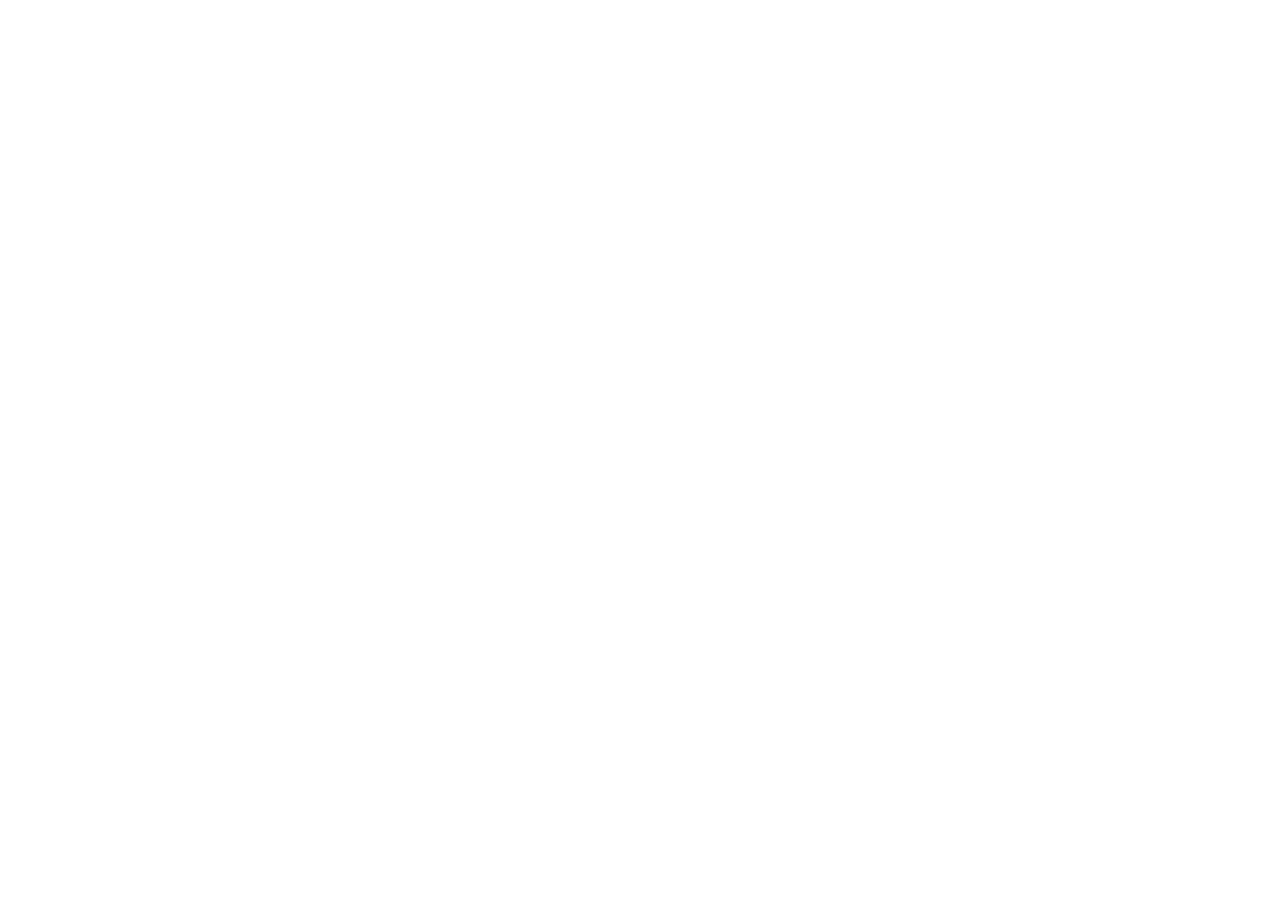
==== megelozes.html @ 5fbc4cad "Felesleges mappák eltávoltítása" ====
<!DOCTYPE html>
<html lang="hu">
<head>
    <link rel="preconnect" href="https://fonts.googleapis.com">
    <link rel="preconnect" href="https://fonts.gstatic.com" crossorigin>
    <link href="https://fonts.googleapis.com/css2?family=Montserrat:ital,wght@0,100..900;1,100..900&display=swap" rel="stylesheet">
    <meta charset="UTF-8">
    <meta name="viewport" content="width=device-width, initial-scale=1.0">
    <link rel="stylesheet" href="fostilus.css">
    <title>SyntaxError404</title>
</head>
<body>
    
    
</body>
</html>
---- fostilus.css ----
body {
    font-family: "Montserrat", sans-serif;
}
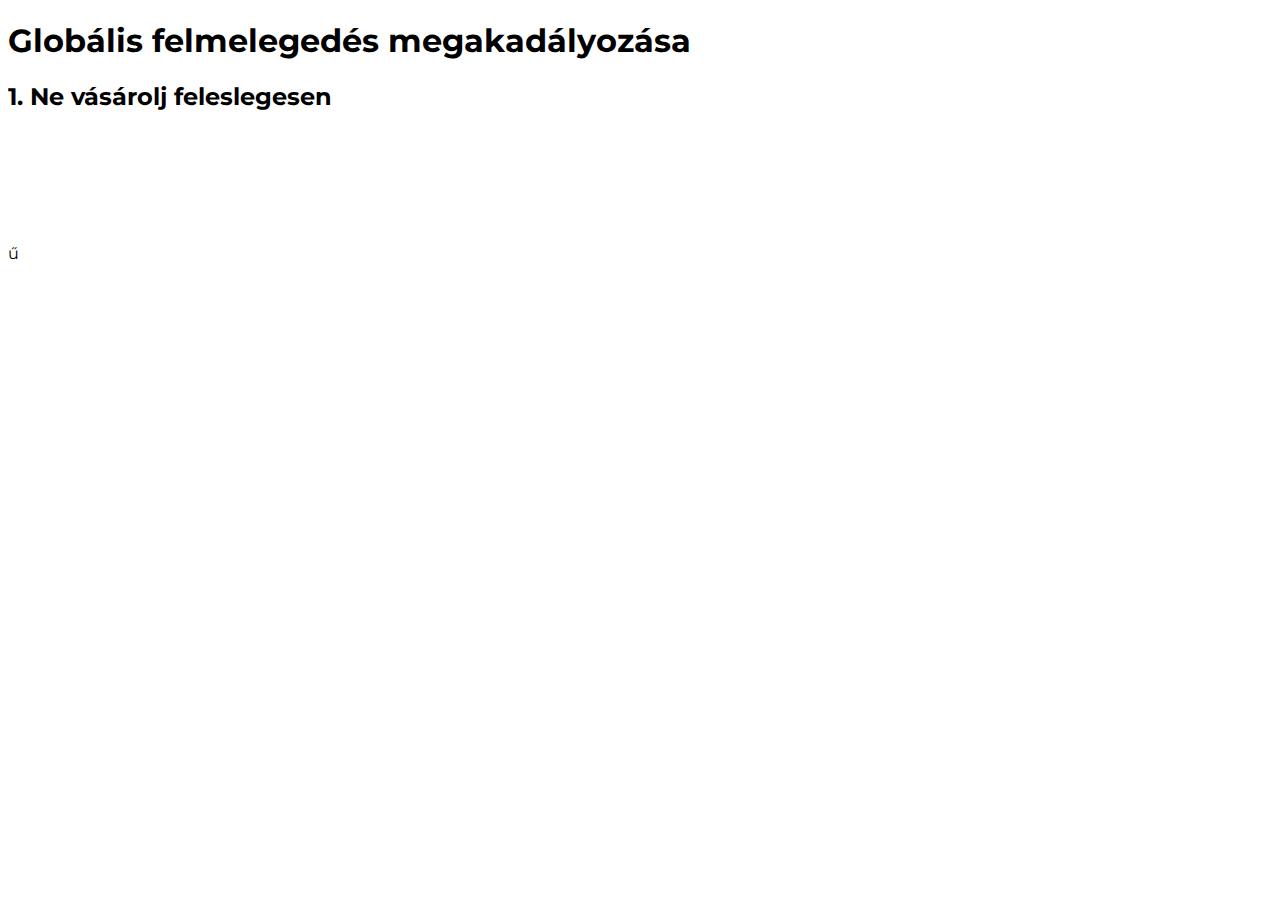
==== commit 3e547502: "képek mappa, megelozes.html szerkezete" ====
--- a/megelozes.html
+++ b/megelozes.html
@@ -10,7 +10,36 @@
     <title>SyntaxError404</title>
 </head>
 <body>
-    
-    
+    <header>
+        <h1>Globális felmelegedés megakadályozása</h1>
+    </header>
+    <nav>
+        <a href=""></a>
+        <a href=""></a>
+        <a href=""></a>
+    </nav>
+    <article>
+        <section id="">
+            <h2>1. Ne vásárolj feleslegesen</h2>
+            <img src="" alt="">
+            <p></p>
+        </section>
+        <section id="">
+            <h2></h2>
+            <img src="" alt="">
+            <p></p>
+        </section>
+        <section id="">
+            <h2></h2>
+            <img src="" alt="">
+            <p></p>
+        </section>
+        <section id="">ű
+            <h2></h2>
+            <img src="" alt="">
+            <p></p>
+        </section>
+    </article>
+    <footer></footer>
 </body>
 </html>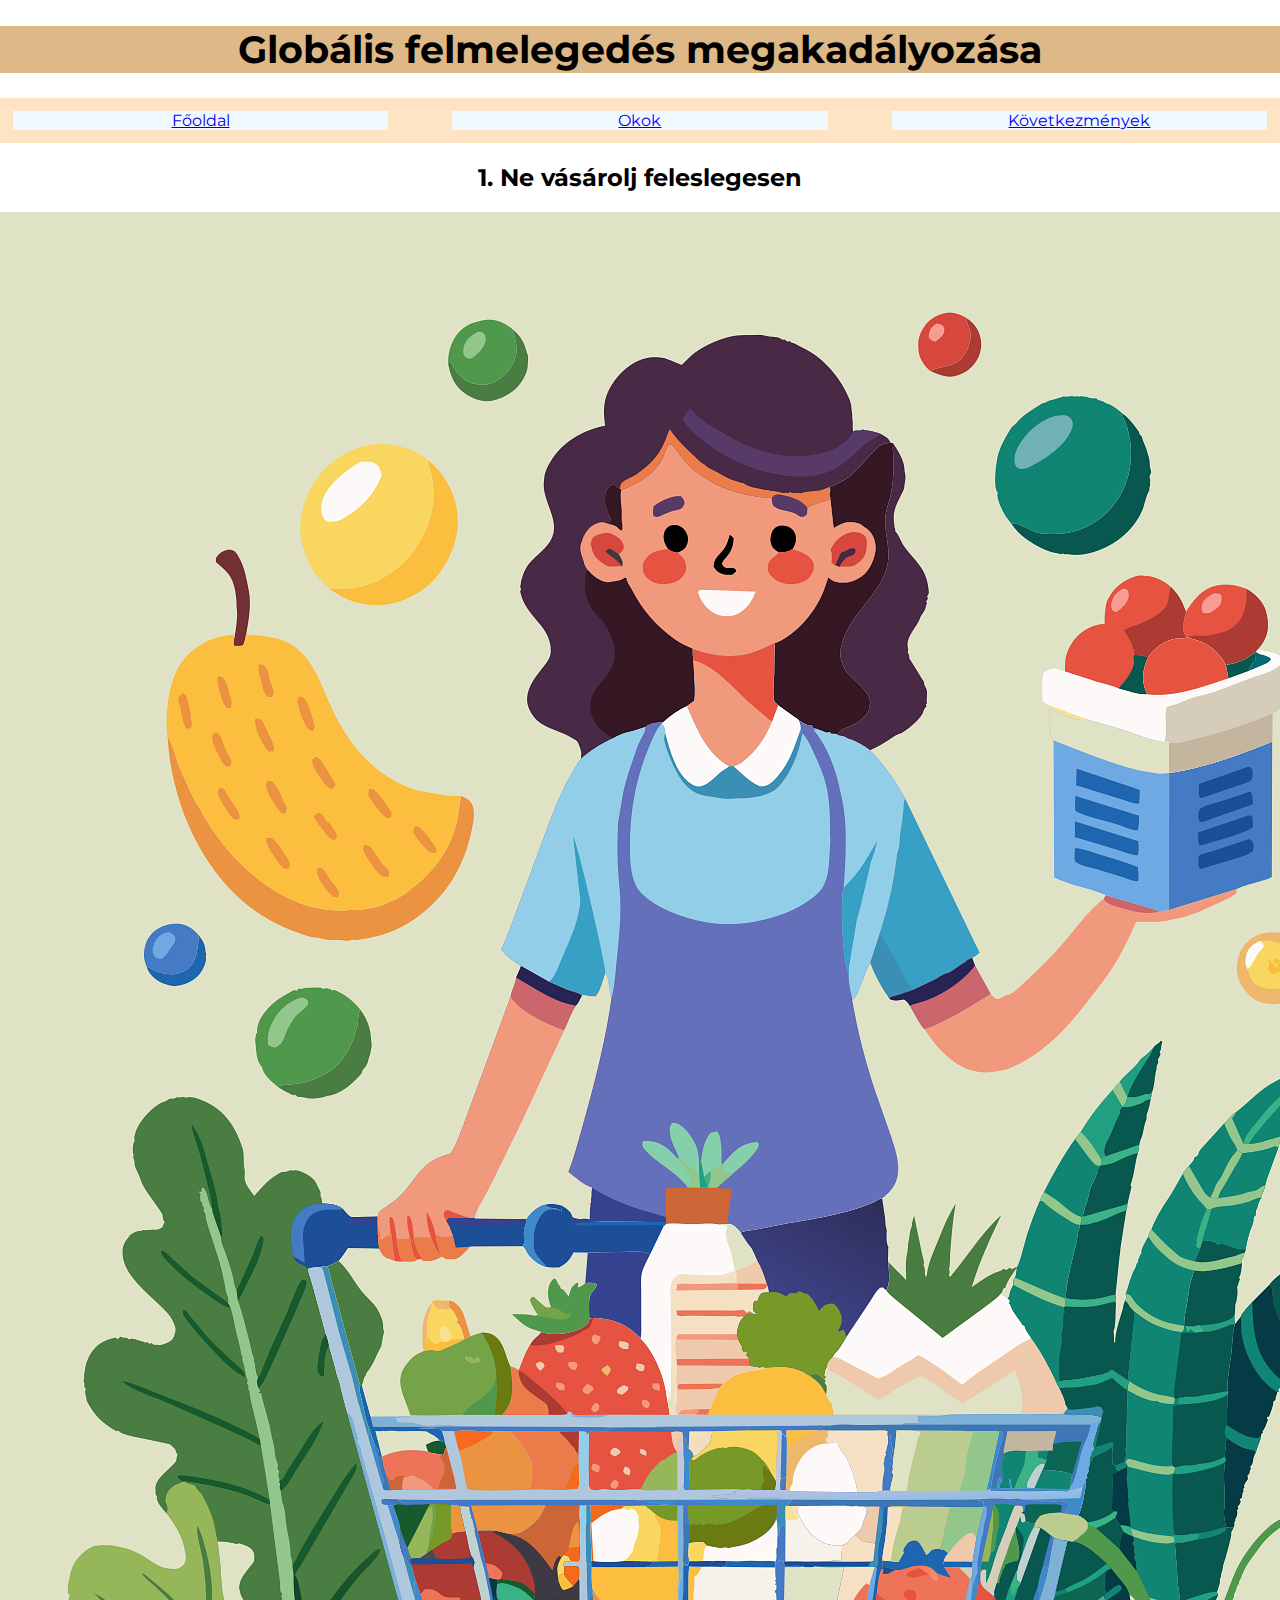
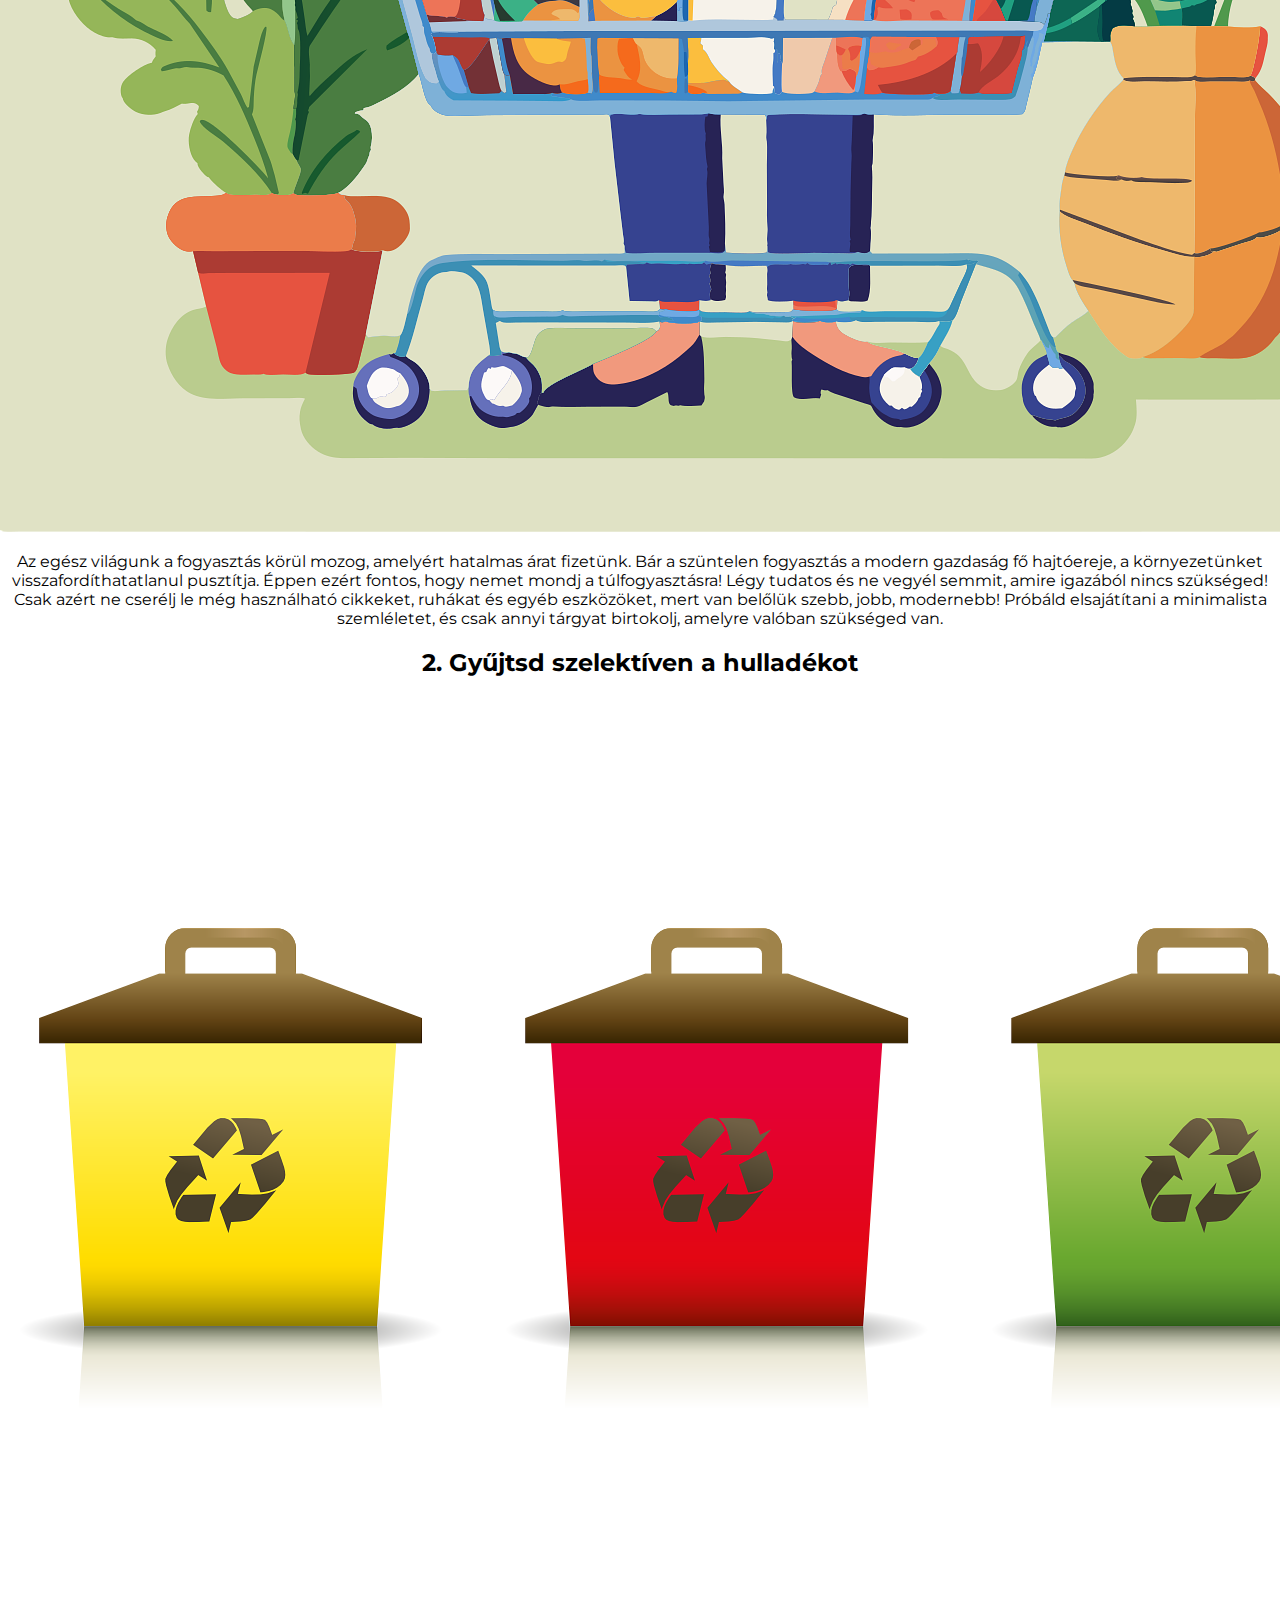
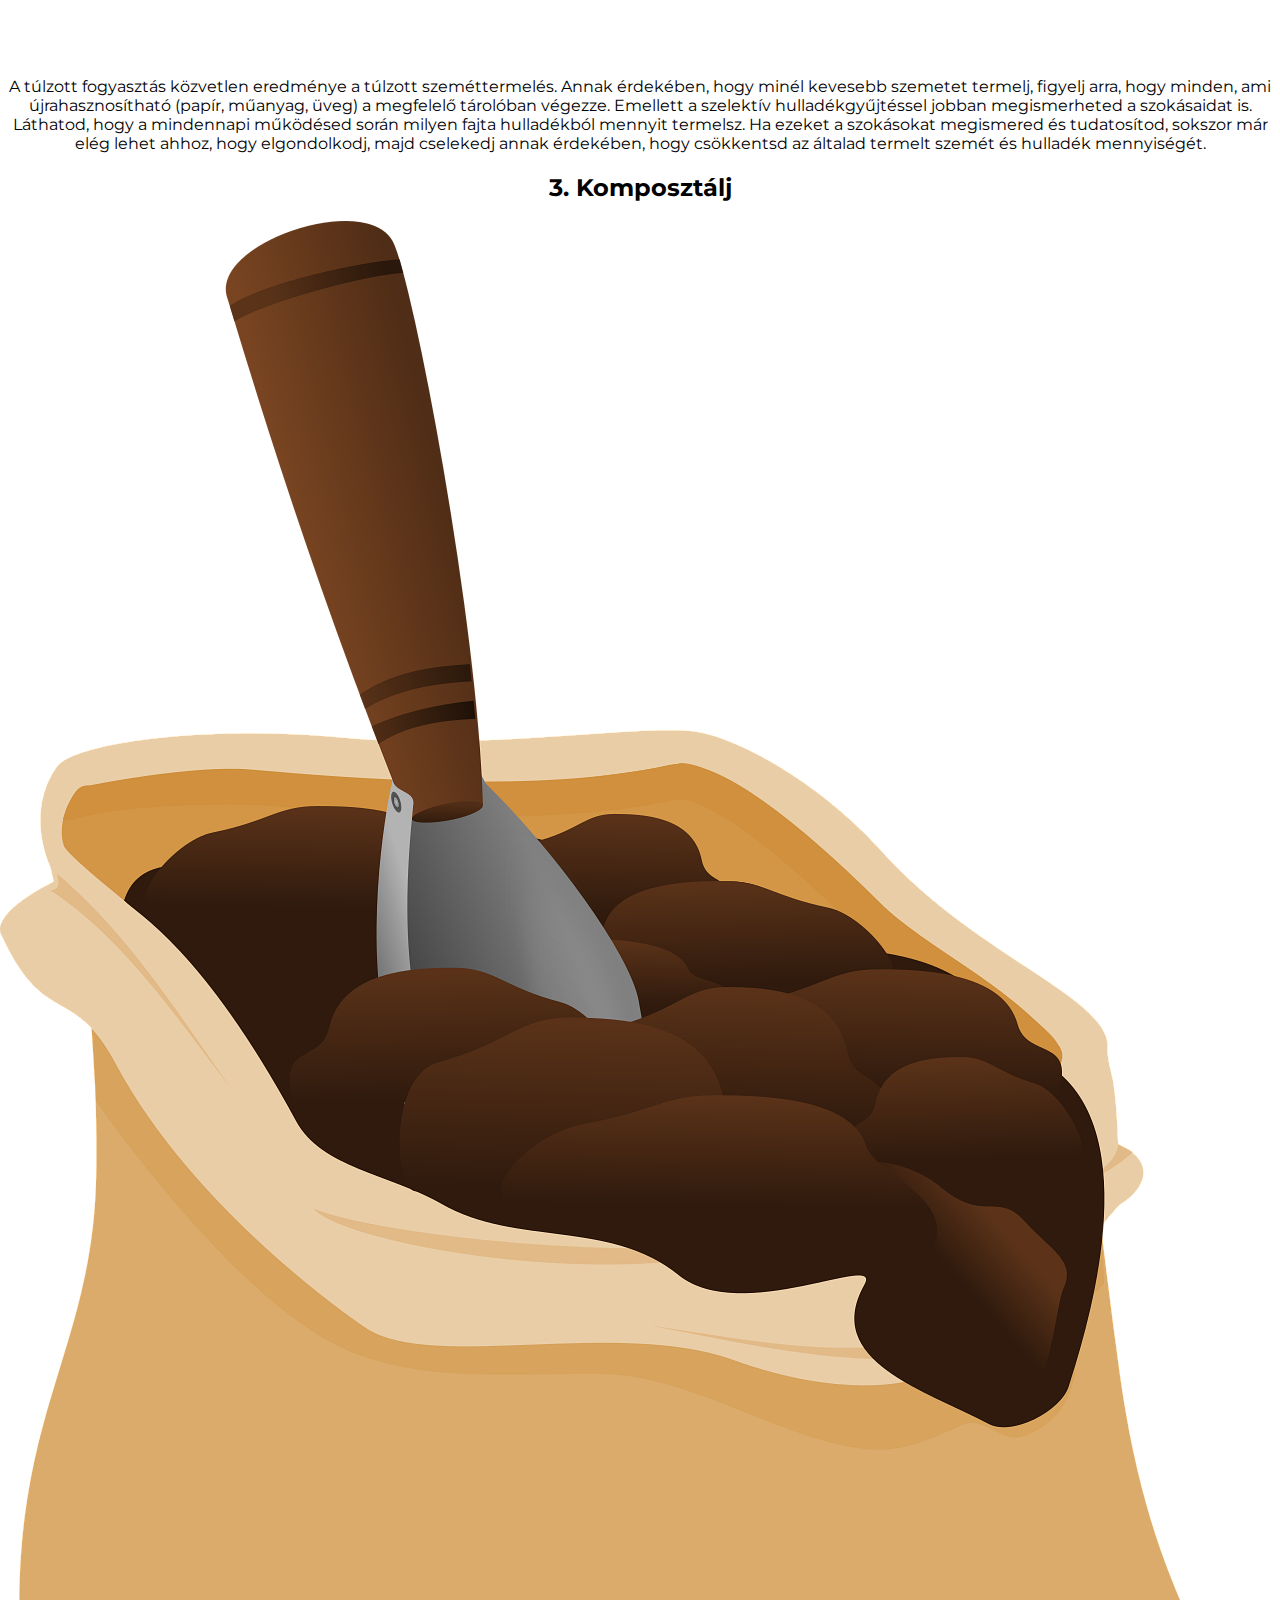
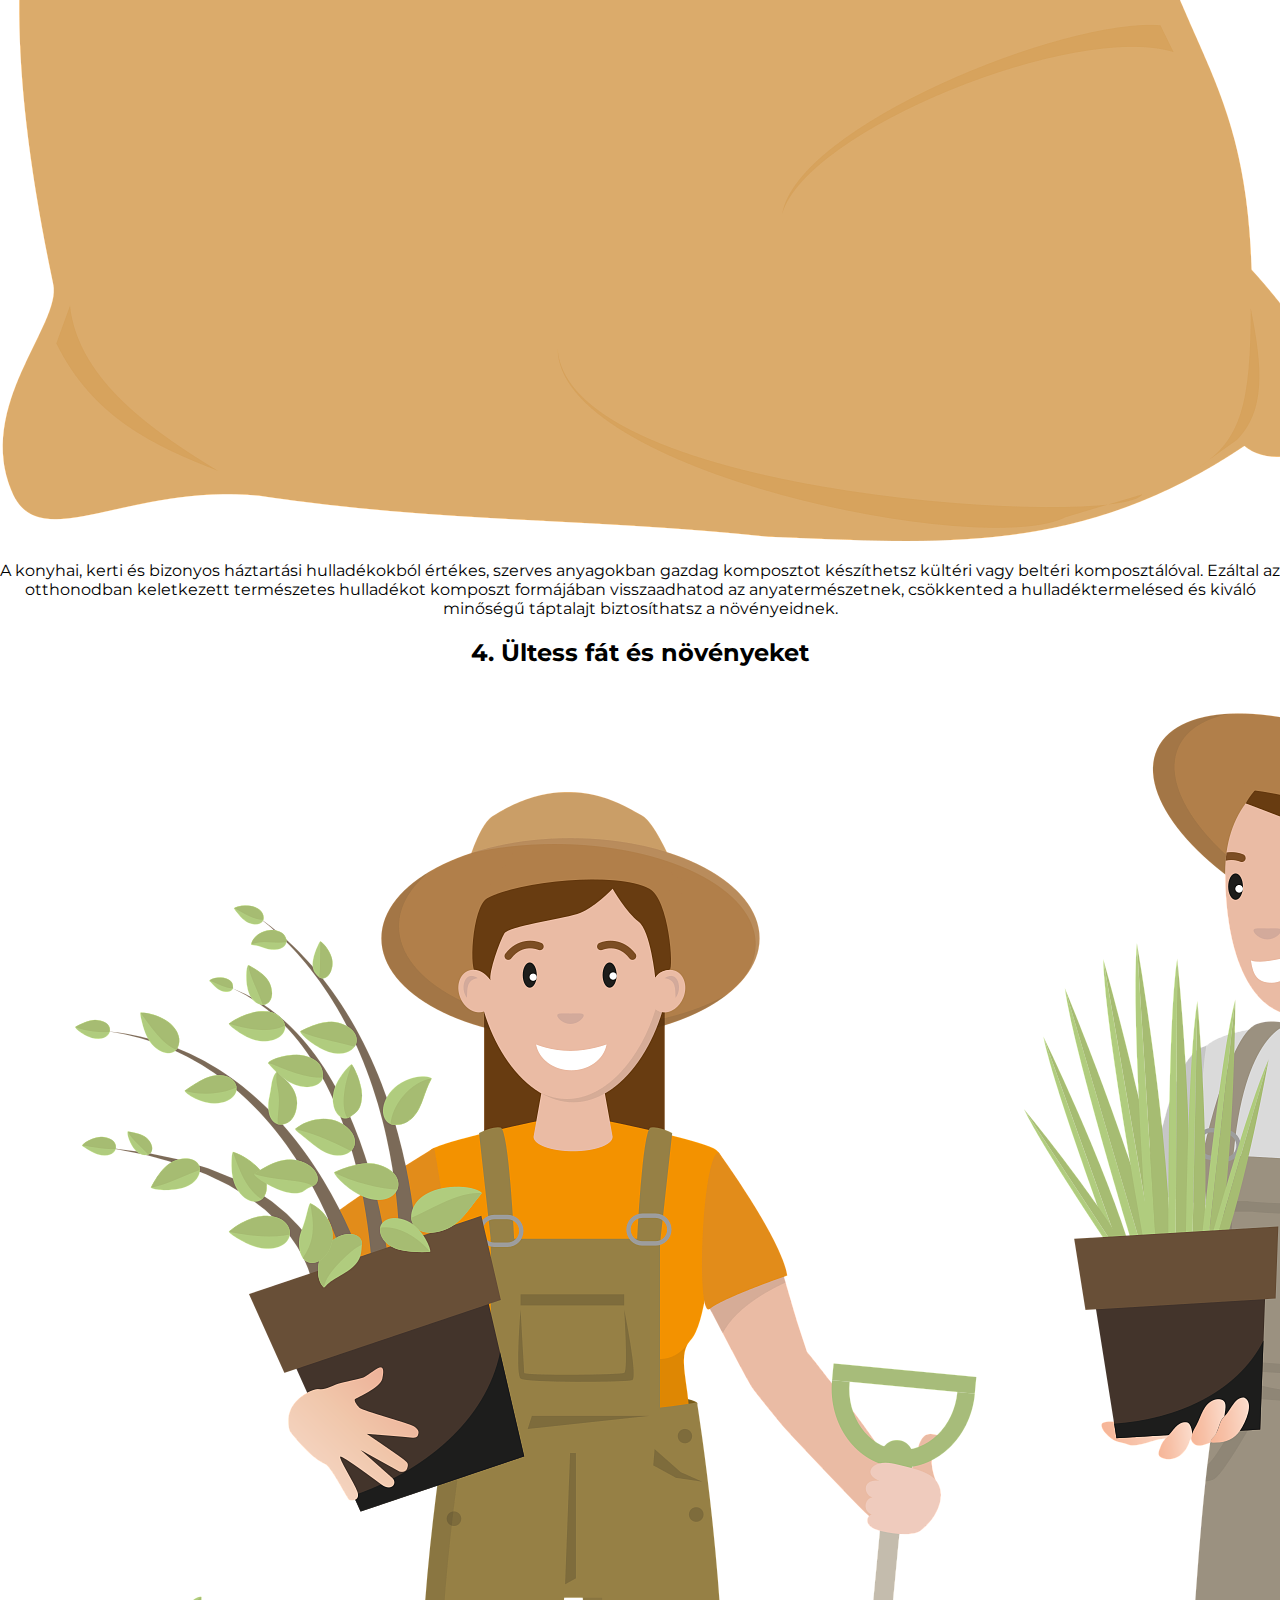
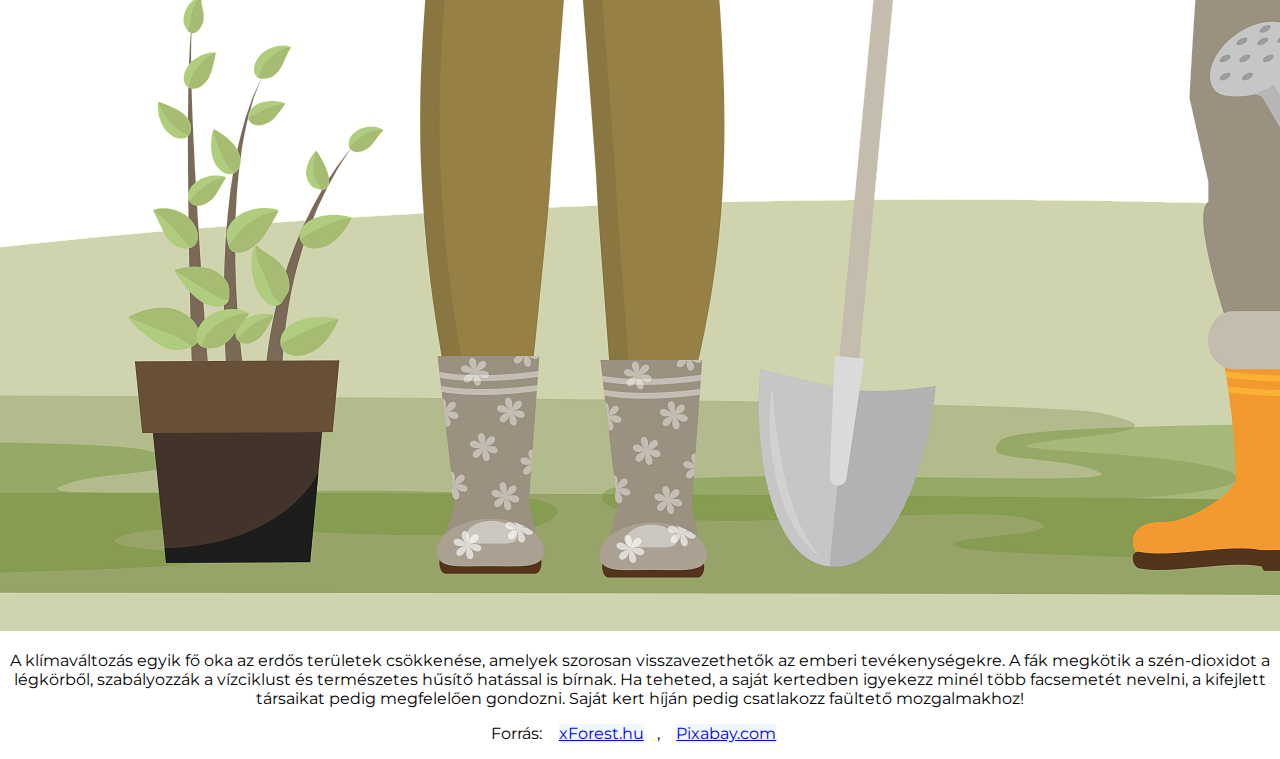
==== commit c69b9664: "megelozes.html fejlesztése" ====
--- a/megelozes.html
+++ b/megelozes.html
@@ -1,45 +1,88 @@
 <!DOCTYPE html>
 <html lang="hu">
-<head>
-    <link rel="preconnect" href="https://fonts.googleapis.com">
-    <link rel="preconnect" href="https://fonts.gstatic.com" crossorigin>
-    <link href="https://fonts.googleapis.com/css2?family=Montserrat:ital,wght@0,100..900;1,100..900&display=swap" rel="stylesheet">
-    <meta charset="UTF-8">
-    <meta name="viewport" content="width=device-width, initial-scale=1.0">
-    <link rel="stylesheet" href="fostilus.css">
+  <head>
+    <link rel="preconnect" href="https://fonts.googleapis.com" />
+    <link rel="preconnect" href="https://fonts.gstatic.com" crossorigin />
+    <link
+      href="https://fonts.googleapis.com/css2?family=Montserrat:ital,wght@0,100..900;1,100..900&display=swap"
+      rel="stylesheet"
+    />
+    <meta charset="UTF-8" />
+    <meta name="viewport" content="width=device-width, initial-scale=1.0" />
+    <link rel="stylesheet" href="fostilus.css" />
     <title>SyntaxError404</title>
-</head>
-<body>
+  </head>
+  
+  <body>
     <header>
-        <h1>Globális felmelegedés megakadályozása</h1>
+      <h1>Globális felmelegedés megakadályozása</h1>
     </header>
     <nav>
-        <a href=""></a>
-        <a href=""></a>
-        <a href=""></a>
+      <a href="index.html">Főoldal</a>
+      <a href="okok.html">Okok</a>
+      <a href="kovetkezmenyek.html">Következmények</a>
     </nav>
     <article>
-        <section id="">
-            <h2>1. Ne vásárolj feleslegesen</h2>
-            <img src="" alt="">
-            <p></p>
-        </section>
-        <section id="">
-            <h2></h2>
-            <img src="" alt="">
-            <p></p>
-        </section>
-        <section id="">
-            <h2></h2>
-            <img src="" alt="">
-            <p></p>
-        </section>
-        <section id="">ű
-            <h2></h2>
-            <img src="" alt="">
-            <p></p>
-        </section>
+      <section id="elso">
+        <h2>1. Ne vásárolj feleslegesen</h2>
+        <img src="képek/b1.png" alt="Kép egy tudatos vásárlóról" />
+        <p>
+          Az egész világunk a fogyasztás körül mozog, amelyért hatalmas árat
+          fizetünk. Bár a szüntelen fogyasztás a modern gazdaság fő hajtóereje,
+          a környezetünket visszafordíthatatlanul pusztítja. Éppen ezért fontos,
+          hogy nemet mondj a túlfogyasztásra! Légy tudatos és ne vegyél semmit,
+          amire igazából nincs szükséged! Csak azért ne cserélj le még
+          használható cikkeket, ruhákat és egyéb eszközöket, mert van belőlük
+          szebb, jobb, modernebb! Próbáld elsajátítani a minimalista
+          szemléletet, és csak annyi tárgyat birtokolj, amelyre valóban
+          szükséged van.
+        </p>
+      </section>
+      <section id="masodik">
+        <h2>2. Gyűjtsd szelektíven a hulladékot</h2>
+        <img src="képek/b2.png" alt="Szelektív kukák" />
+        <p>
+          A túlzott fogyasztás közvetlen eredménye a túlzott szeméttermelés.
+          Annak érdekében, hogy minél kevesebb szemetet termelj, figyelj arra,
+          hogy minden, ami újrahasznosítható (papír, műanyag, üveg) a megfelelő
+          tárolóban végezze. Emellett a szelektív hulladékgyűjtéssel jobban
+          megismerheted a szokásaidat is. Láthatod, hogy a mindennapi működésed
+          során milyen fajta hulladékból mennyit termelsz. Ha ezeket a
+          szokásokat megismered és tudatosítod, sokszor már elég lehet ahhoz,
+          hogy elgondolkodj, majd cselekedj annak érdekében, hogy csökkentsd az
+          általad termelt szemét és hulladék mennyiségét.
+        </p>
+      </section>
+      <section id="harmadik">
+        <h2>3. Komposztálj</h2>
+        <img src="képek/b3.png" alt="Egy zsák komposztált föld" />
+        <p>
+          A konyhai, kerti és bizonyos háztartási hulladékokból értékes, szerves
+          anyagokban gazdag komposztot készíthetsz kültéri vagy beltéri
+          komposztálóval. Ezáltal az otthonodban keletkezett természetes
+          hulladékot komposzt formájában visszaadhatod az anyatermészetnek,
+          csökkented a hulladéktermelésed és kiváló minőségű táptalajt
+          biztosíthatsz a növényeidnek.
+        </p>
+      </section>
+      <section id="negyedik">
+        <h2>4. Ültess fát és növényeket</h2>
+        <img src="képek/b4.png" alt="Egy pár akik kertészkednek" />
+        <p>
+          A klímaváltozás egyik fő oka az erdős területek csökkenése, amelyek
+          szorosan visszavezethetők az emberi tevékenységekre. A fák megkötik a
+          szén-dioxidot a légkörből, szabályozzák a vízciklust és természetes
+          hűsítő hatással is bírnak. Ha teheted, a saját kertedben igyekezz
+          minél több facsemetét nevelni, a kifejlett társaikat pedig megfelelően
+          gondozni. Saját kert híján pedig csatlakozz faültető mozgalmakhoz!
+        </p>
+      </section>
     </article>
-    <footer></footer>
-</body>
-</html>+    <footer>
+        <p>Forrás: 
+            <a href="https://xforest.hu/mit-tehetek-en-a-klimavaltozas-ellen/" target="_blank">xForest.hu</a>, 
+            <a href="https://pixabay.com" target="_blank">Pixabay.com</a>
+        </p>
+    </footer>
+  </body>
+</html>
--- a/fostilus.css
+++ b/fostilus.css
@@ -1,3 +1,40 @@
 body {
     font-family: "Montserrat", sans-serif;
+    text-align: center;
+    margin: 0
+}
+
+header {
+    grid-column: 1 / 4;
+    grid-row: 1;
+    background-color: burlywood;
+}
+
+nav {
+    grid-column: 1 / 4;
+    grid-row: 2;
+    background-color: bisque;
+    display: grid;
+    grid-template-columns: 1fr 1fr 1fr;
+    column-gap: 3vw;
+}
+
+h1 {
+    font-size: 3vw;
+}
+
+main {
+    display: grid;
+    grid-template-columns: 1fr 1fr 1fr;
+    grid-template-rows: repeat(10, 10vw);
+    margin: auto;
+}
+
+* {
+    box-sizing: border-box;
+}
+
+a {
+    background-color: aliceblue;
+    margin: 1vw
 }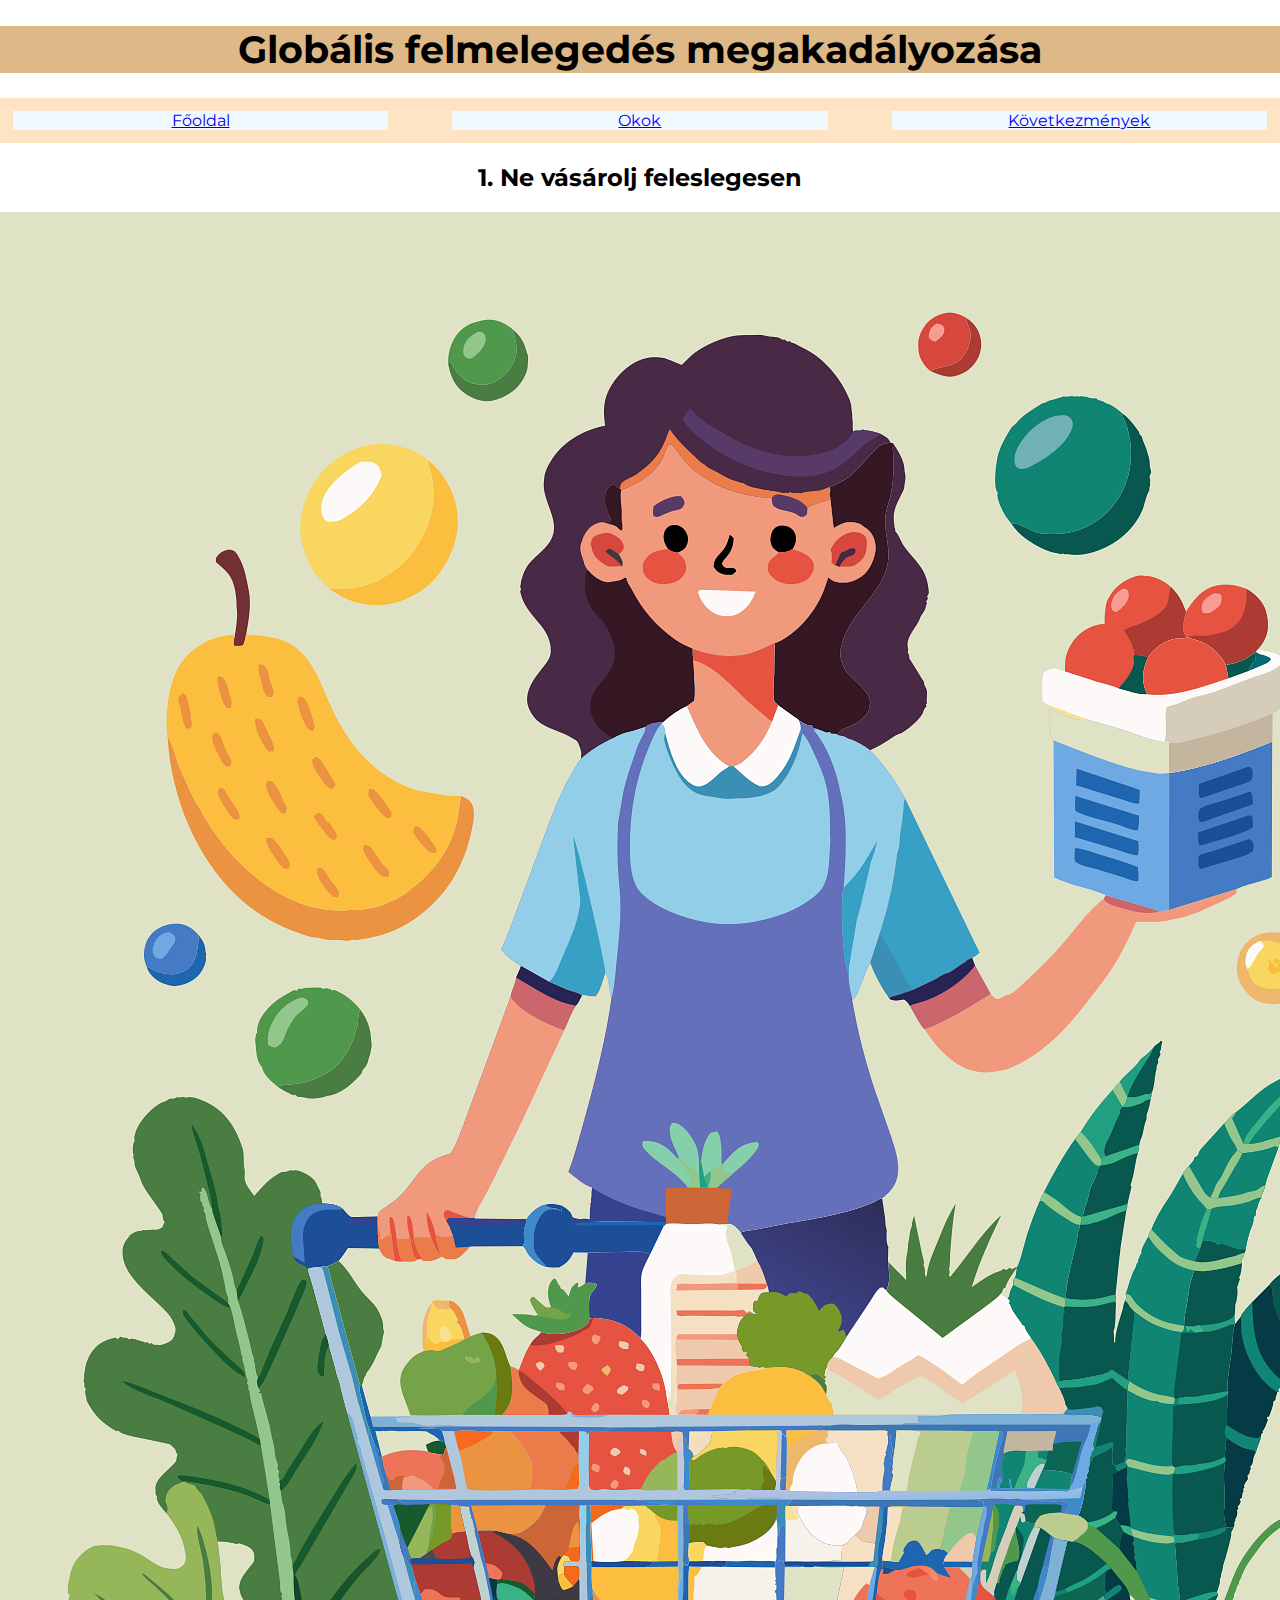
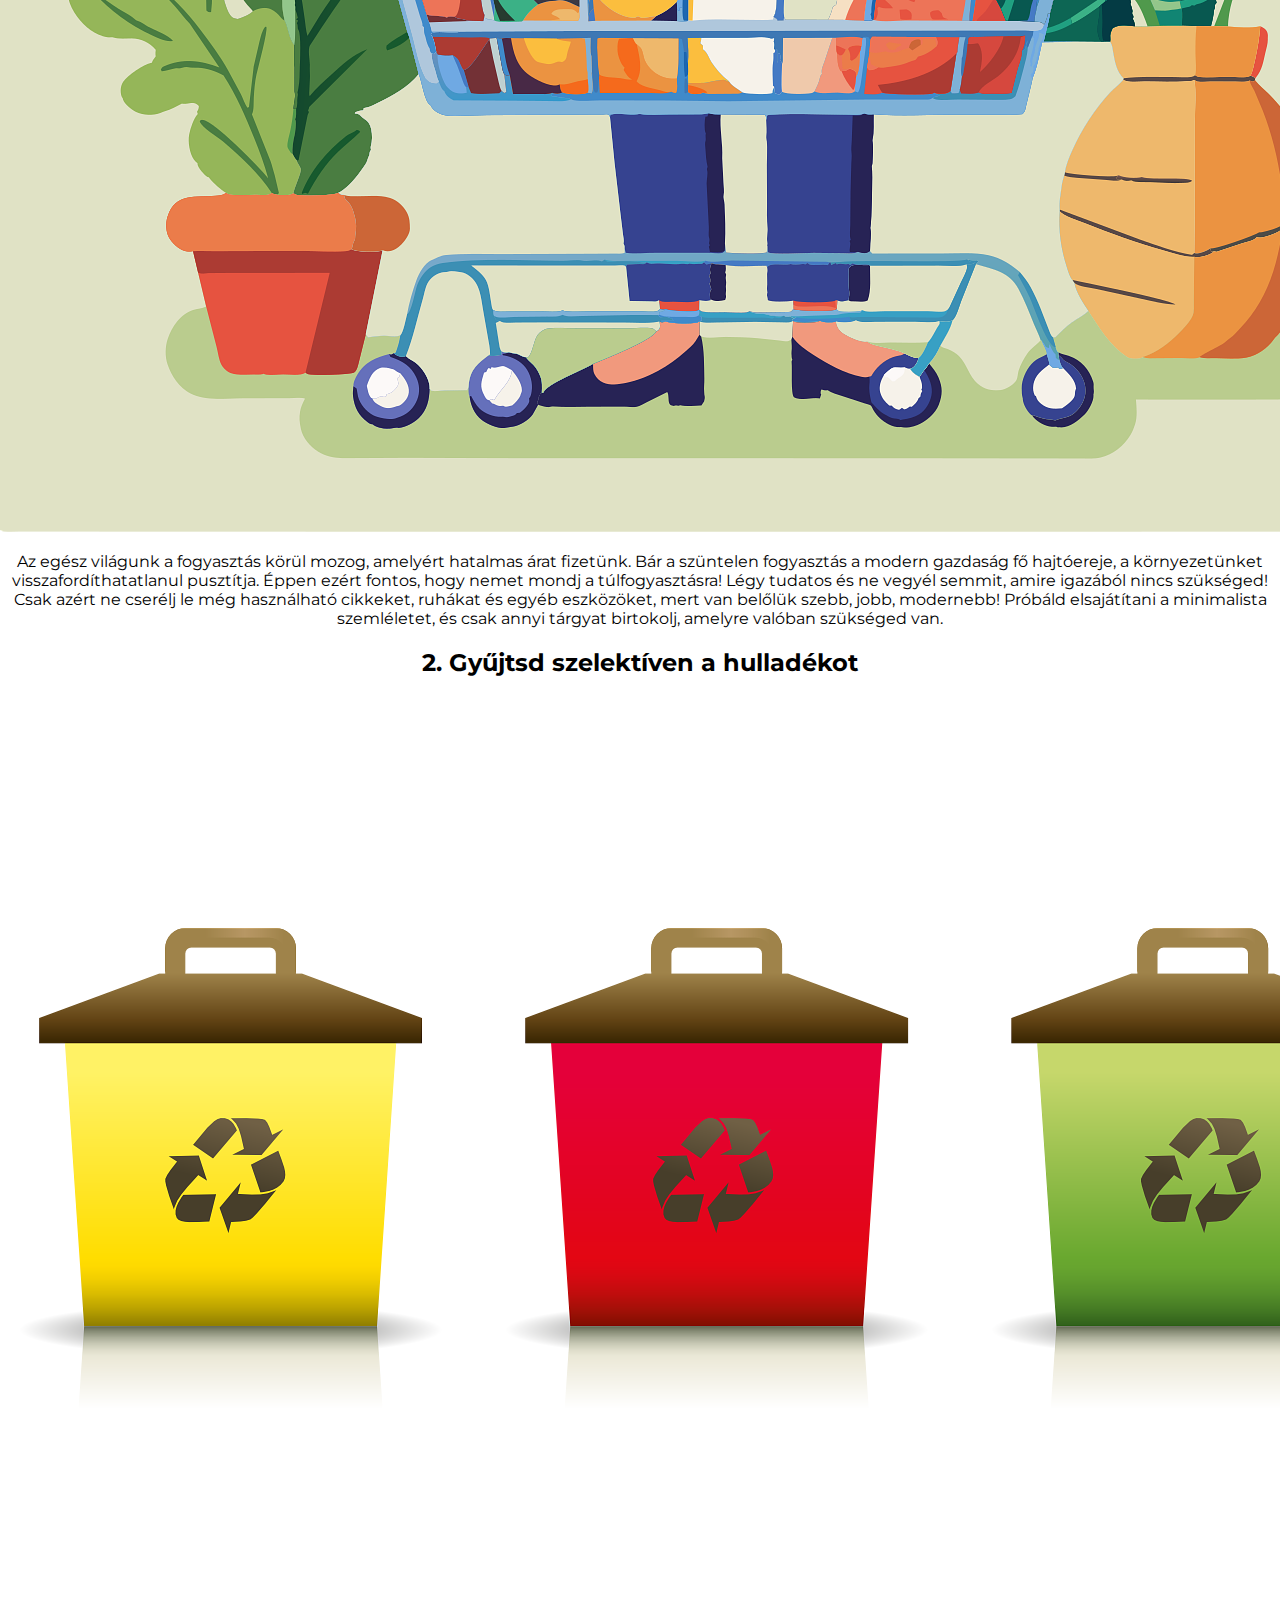
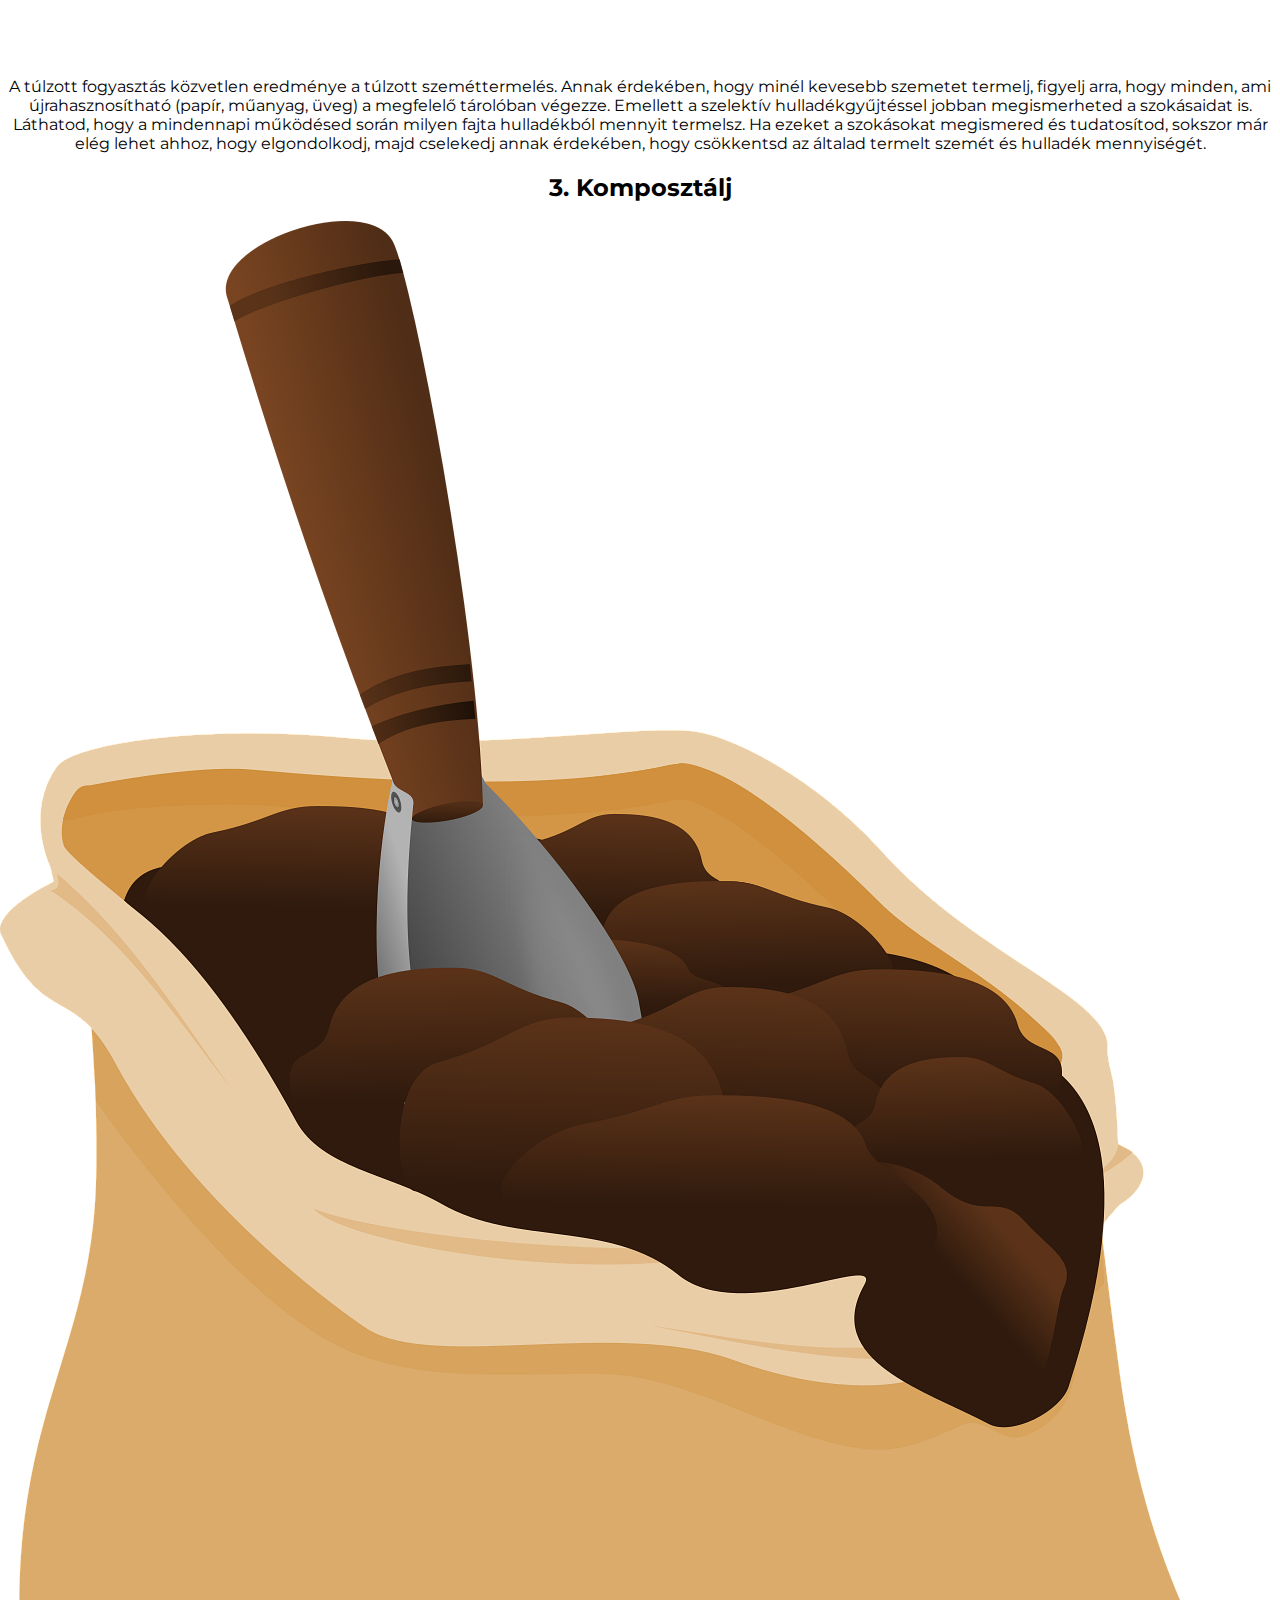
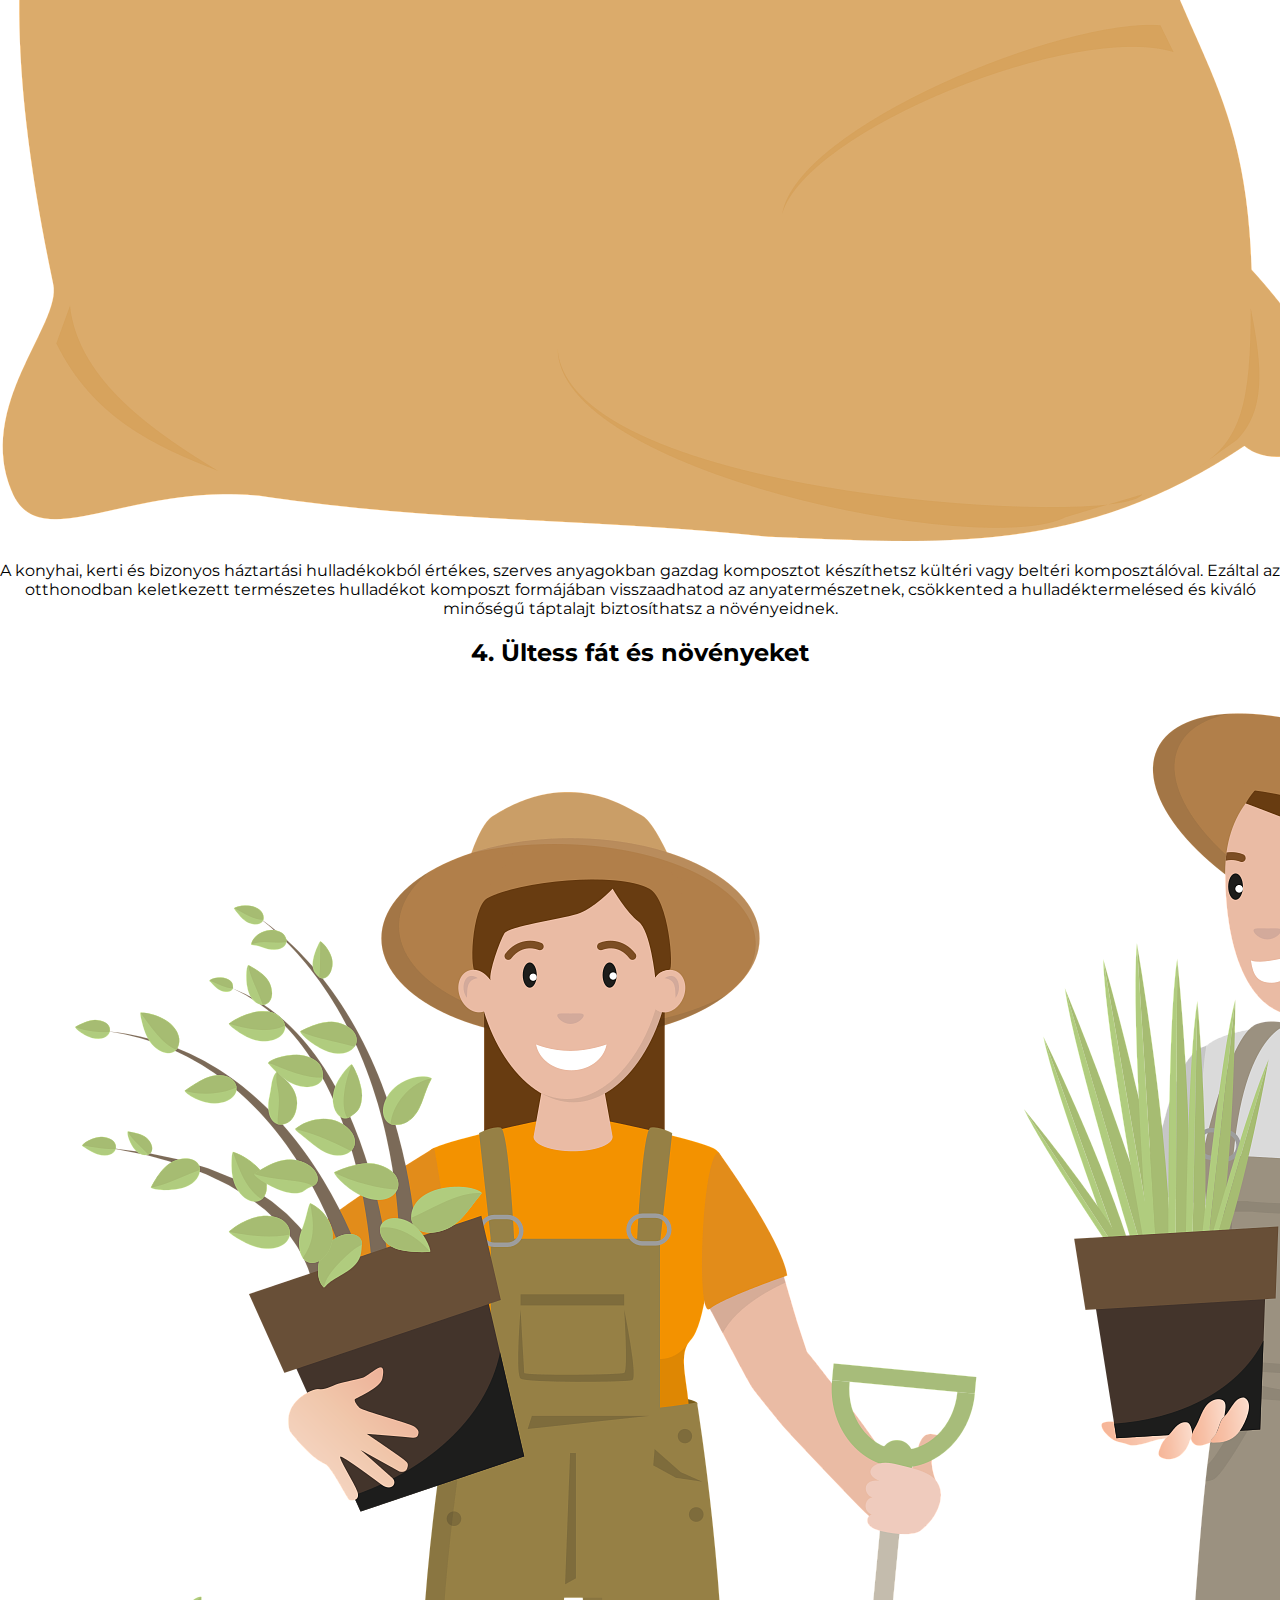
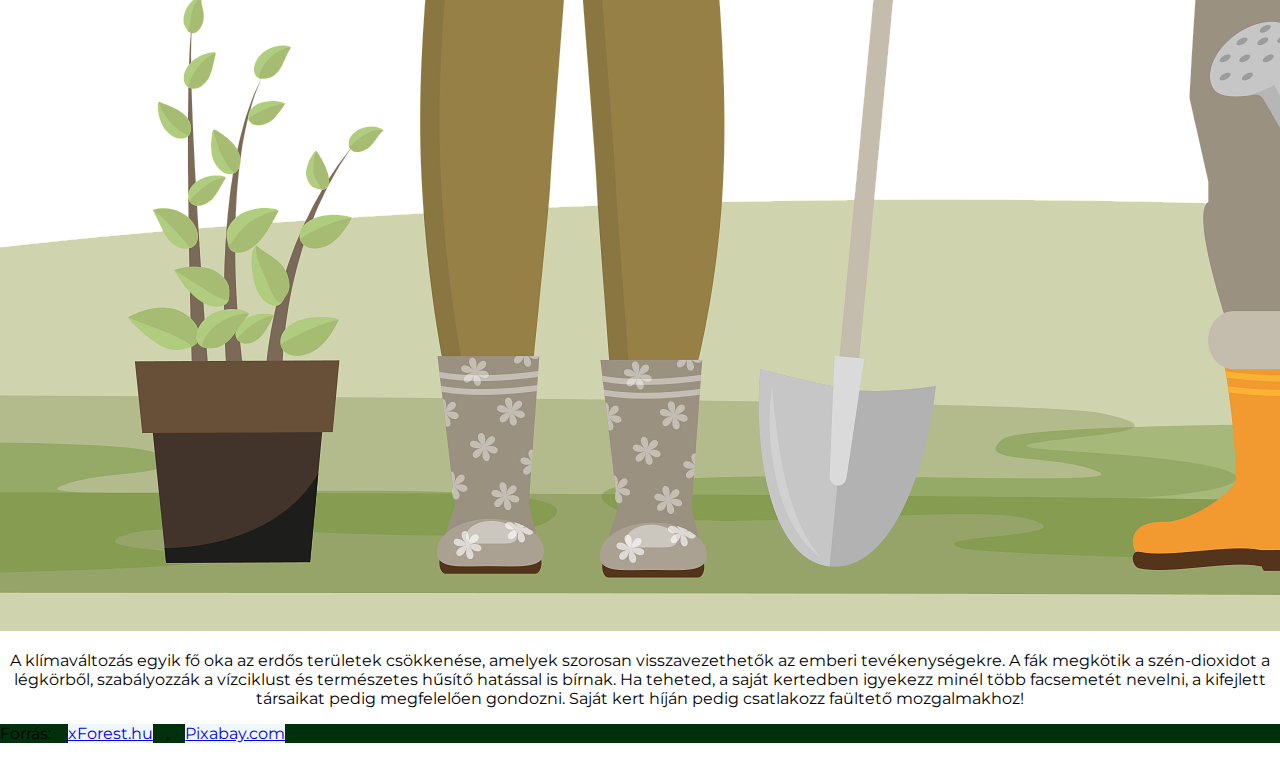
==== commit 7eaab561: "okok.html saját css fájl" ====
--- a/megelozes.html
+++ b/megelozes.html
@@ -8,6 +8,7 @@
       rel="stylesheet"
     />
     <meta charset="UTF-8" />
+    <meta name="author" content="Biró Botond">
     <meta name="viewport" content="width=device-width, initial-scale=1.0" />
     <link rel="stylesheet" href="fostilus.css" />
     <title>SyntaxError404</title>
--- a/fostilus.css
+++ b/fostilus.css
@@ -25,9 +25,10 @@
 
 main {
     display: grid;
-    grid-template-columns: 1fr 1fr 1fr;
-    grid-template-rows: repeat(10, 10vw);
+    grid-template-columns: repeat(3, 1fr);
+    grid-template-rows: repeat(10, 10vh);
     margin: auto;
+    background-color: rgb(94, 168, 100);
 }
 
 * {
@@ -37,4 +38,48 @@
 a {
     background-color: aliceblue;
     margin: 1vw
+}
+
+#sec1 {
+    grid-row: 1;
+    grid-column: 1 / 4;
+    background-color: blue;
+    row-gap: 1vw;
+}
+
+#sec2 {
+    grid-row: 2;
+    grid-column: 1 / 4;
+    background-color: blue;
+    row-gap: 1vw;
+}
+
+#sec3 {
+    grid-row: 3;
+    grid-column: 1 / 4;
+    background-color: blue;
+    row-gap: 1vw;
+}
+
+footer {
+    background-color: rgb(0, 48, 12);
+    grid-column: 1 / 4;
+    grid-row: 10 / 12;
+}
+
+summary {
+    display: grid;
+    grid-template-columns: 1fr 1fr 1fr;
+    grid-template-rows: 1fr 1fr 1fr;
+    row-gap: 1vw;
+    grid-column: 1 / 4;
+    grid-row: 3 / 4;
+}
+
+footer p {
+    text-align: left;
+}
+
+footer a {
+    text-align: right;
 }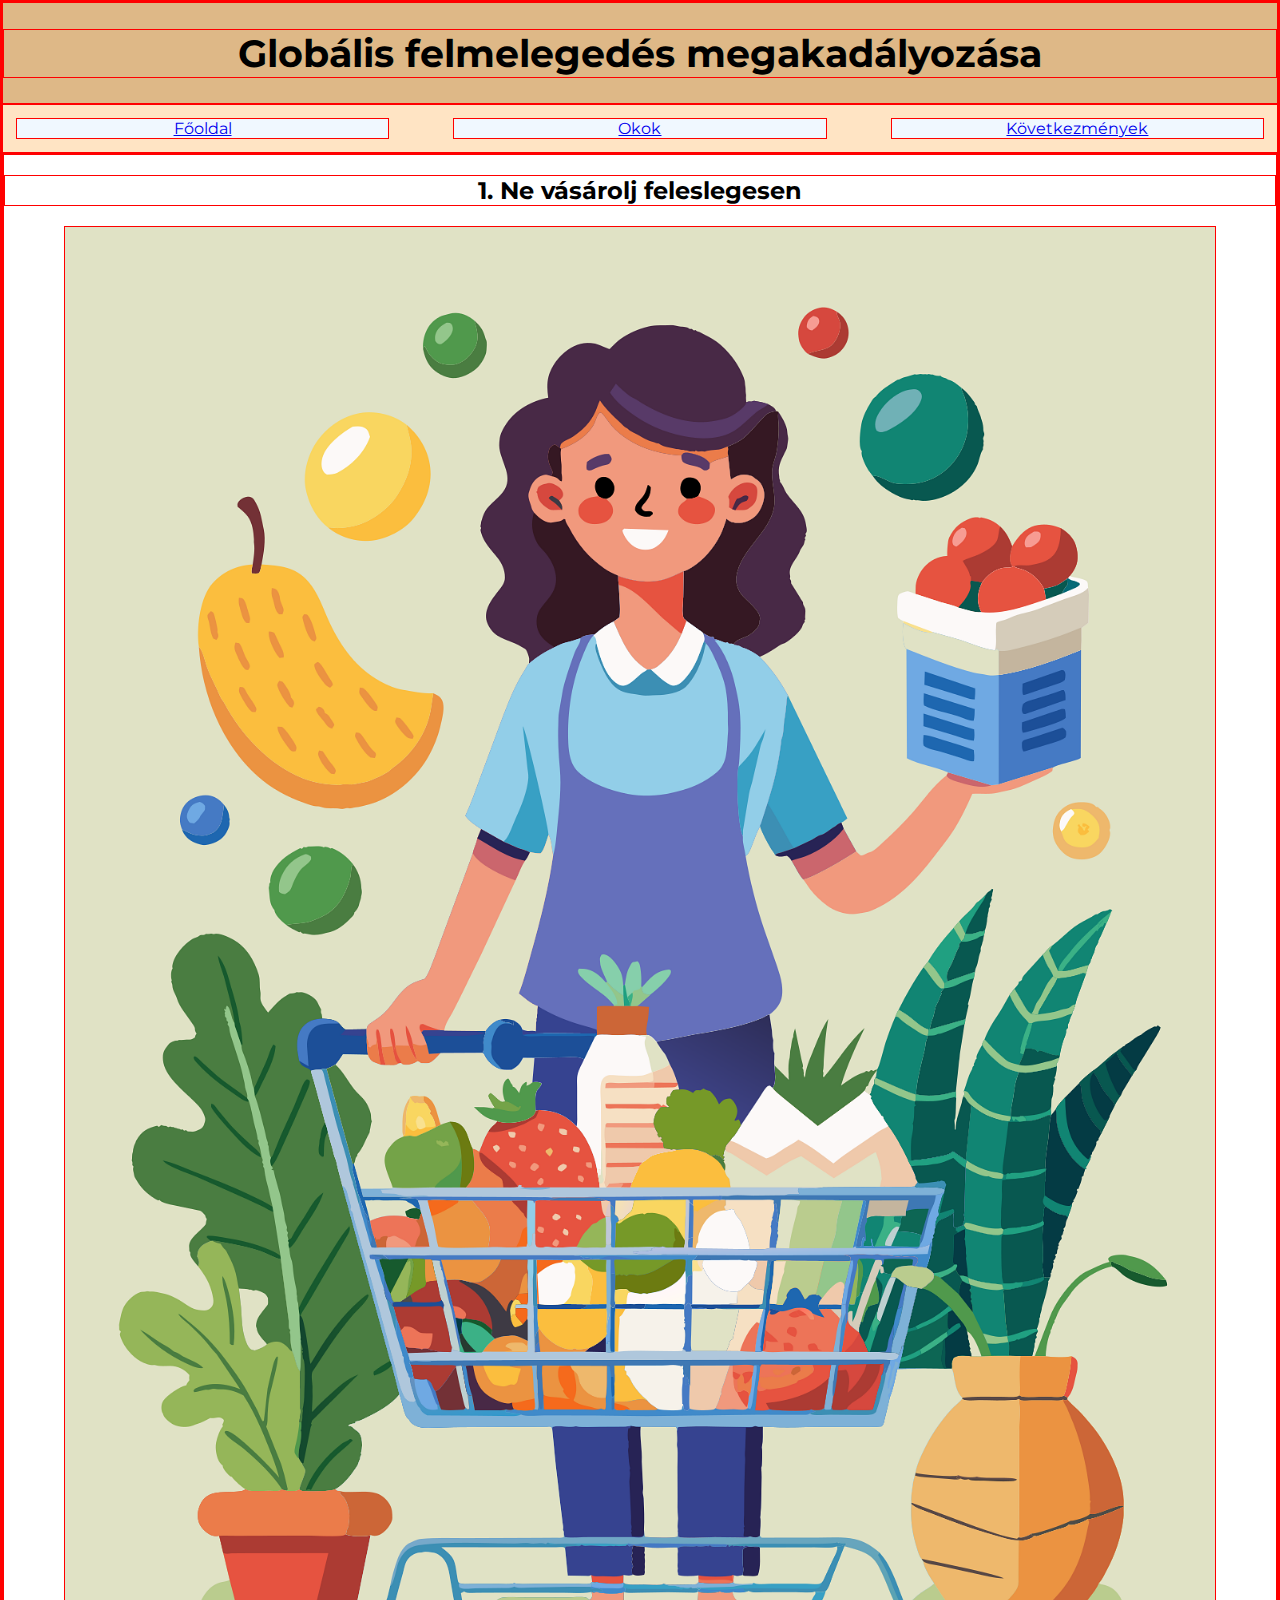
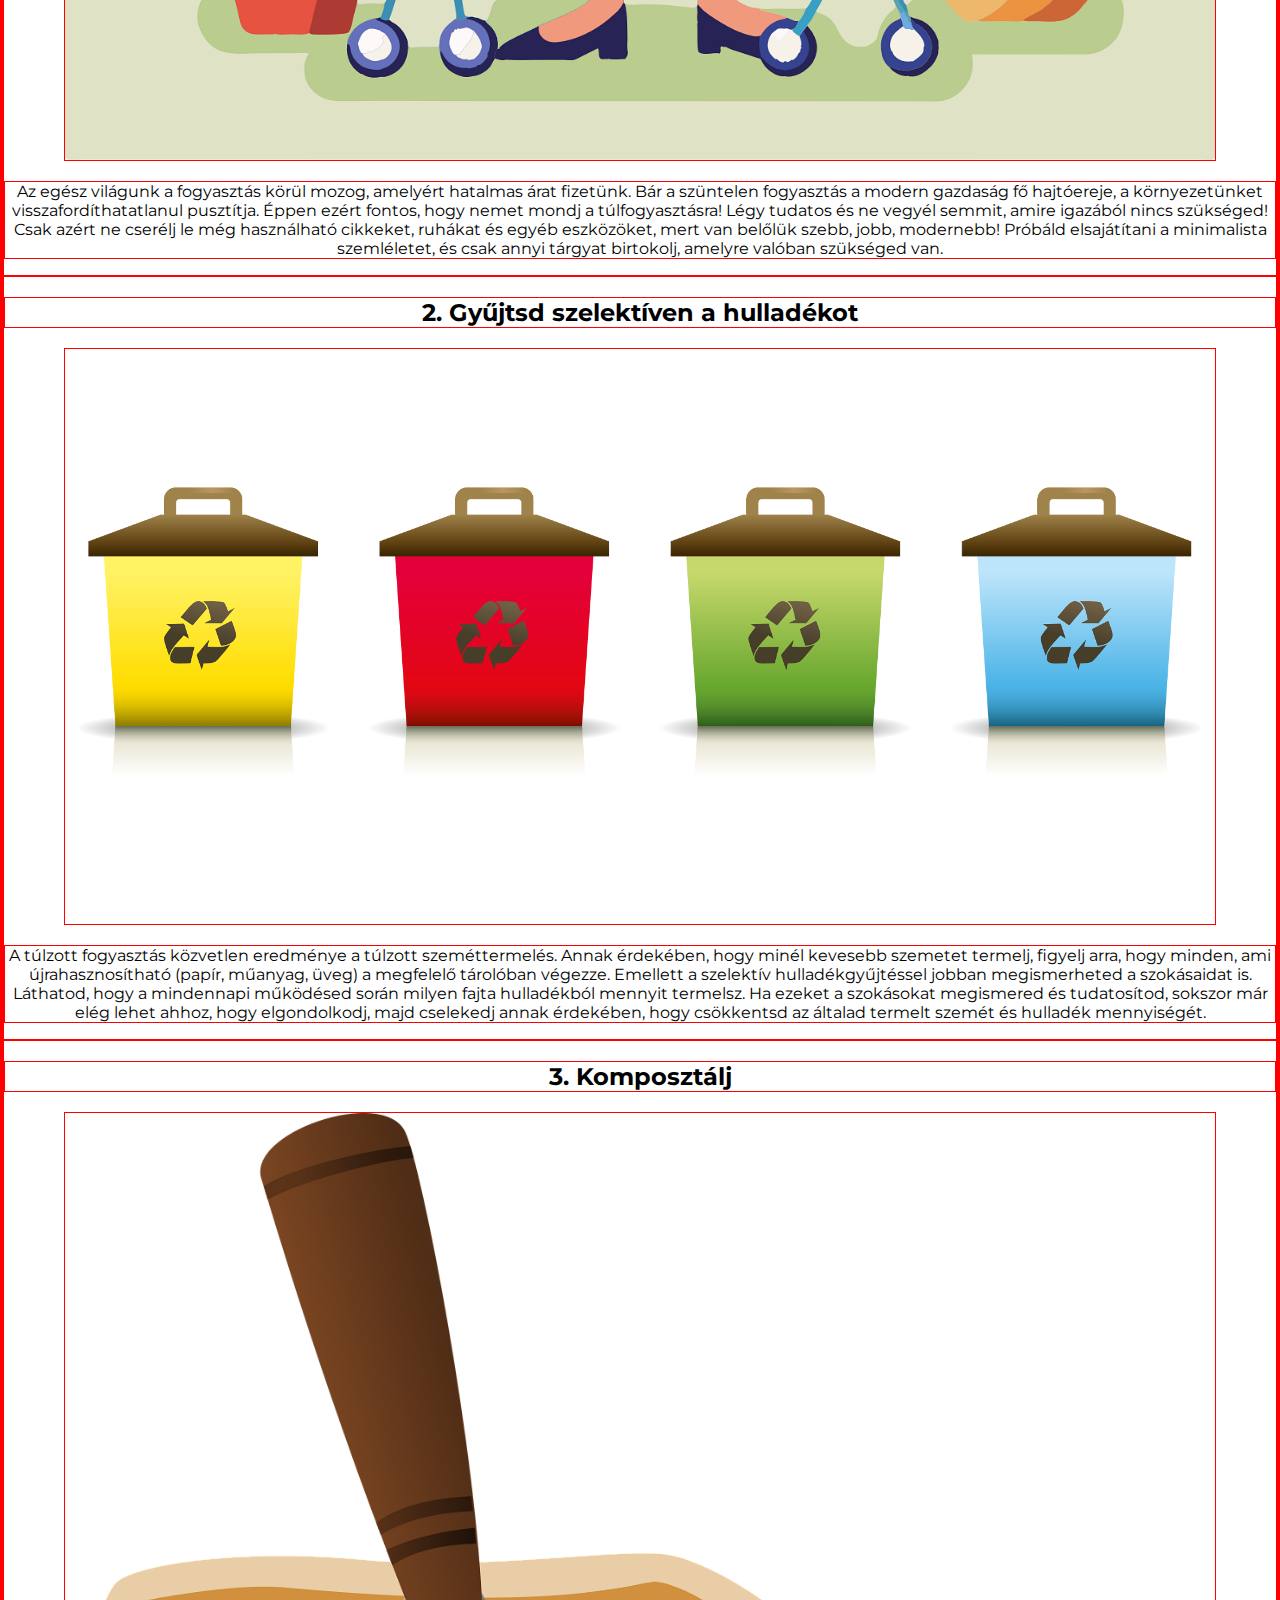
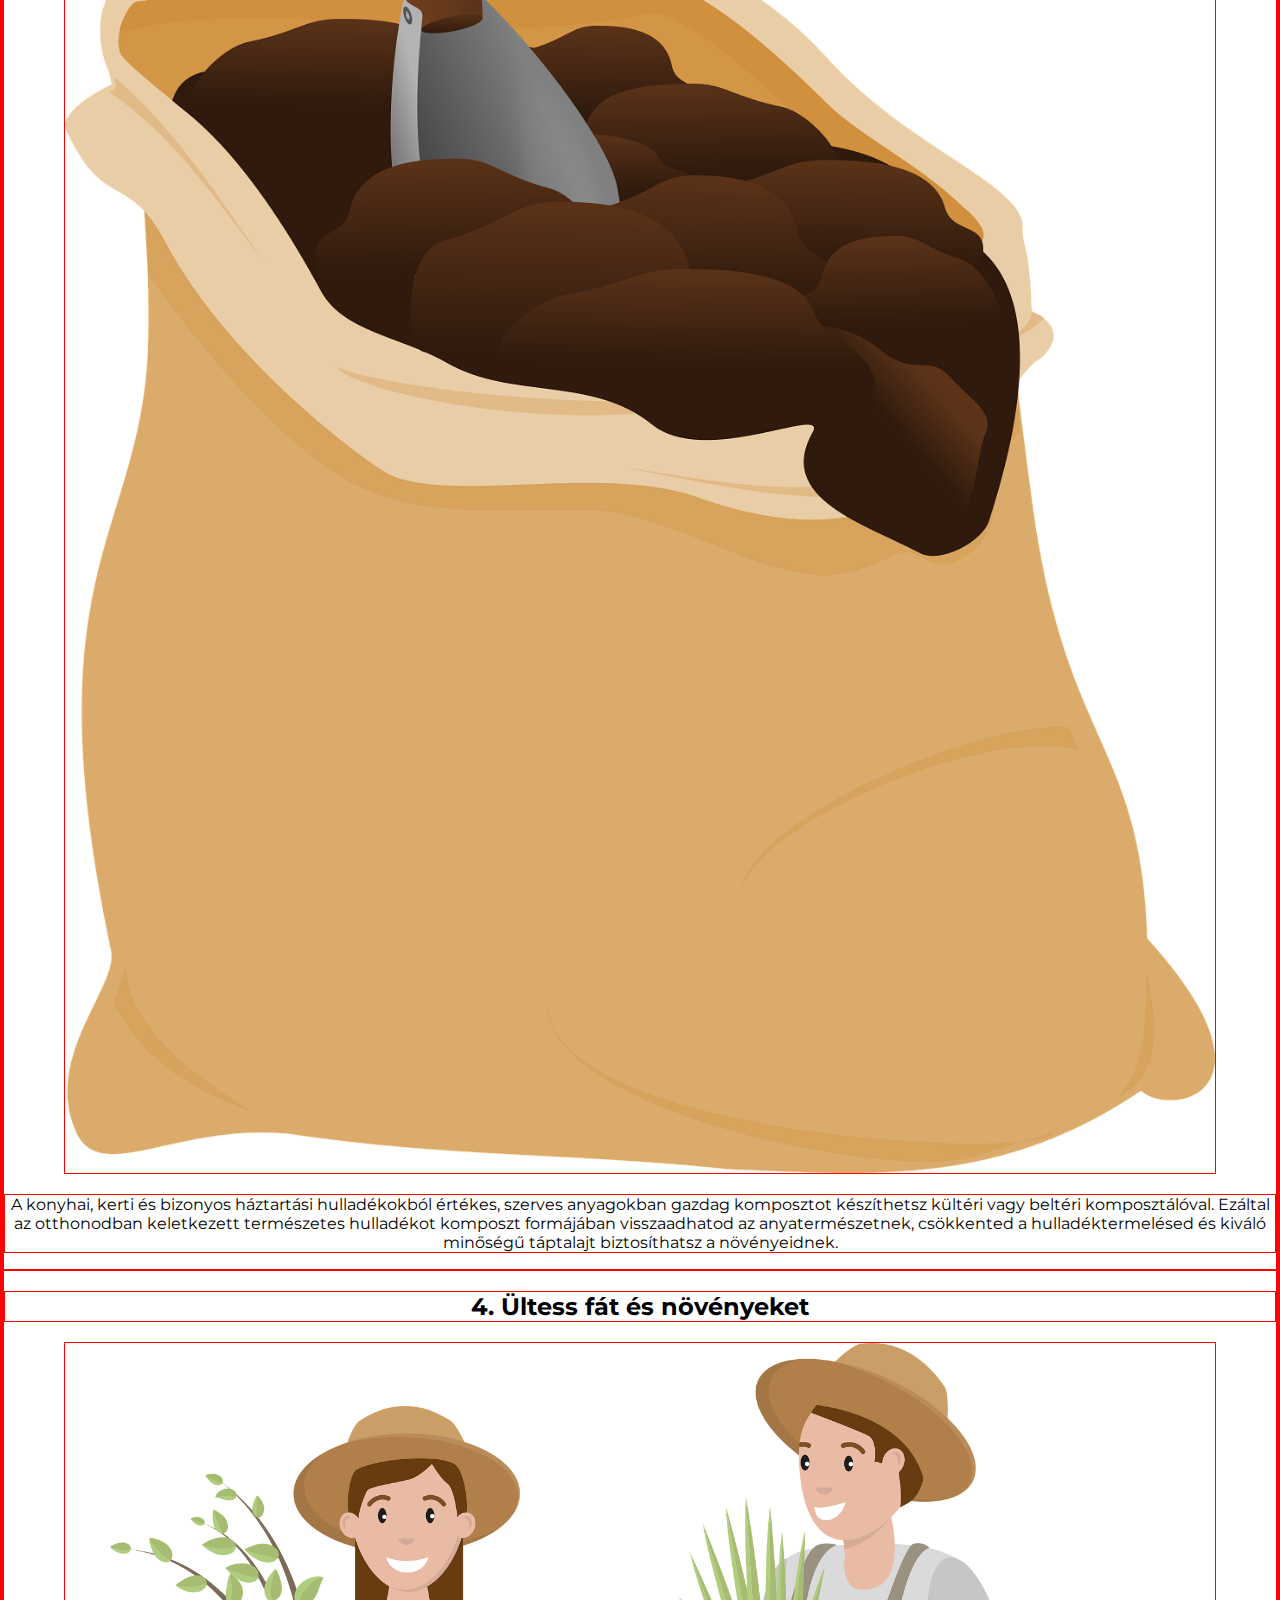
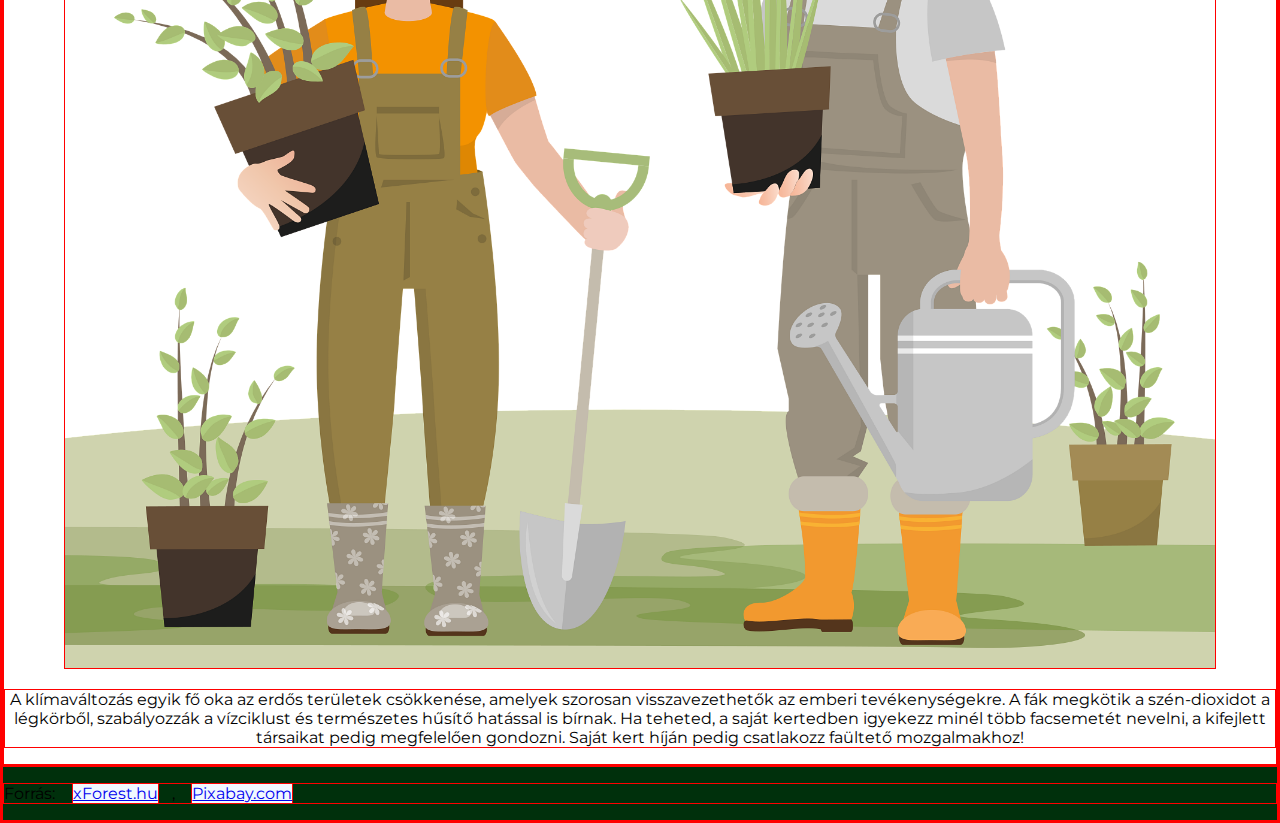
==== commit 42ccfcb8: "megelozes.css hozzáadása illeve linkelése html-be. css formázása elkezdve" ====
--- a/megelozes.html
+++ b/megelozes.html
@@ -11,6 +11,7 @@
     <meta name="author" content="Biró Botond">
     <meta name="viewport" content="width=device-width, initial-scale=1.0" />
     <link rel="stylesheet" href="fostilus.css" />
+    <link rel="stylesheet" href="megelozes.css">
     <title>SyntaxError404</title>
   </head>
   
--- a/megelozes.css
+++ b/megelozes.css
@@ -0,0 +1,12 @@
+body {
+    margin: auto;
+}
+
+* {
+    box-sizing: border-box;
+    border: 1px solid red;
+}
+
+img {
+    max-width: 90vw;
+}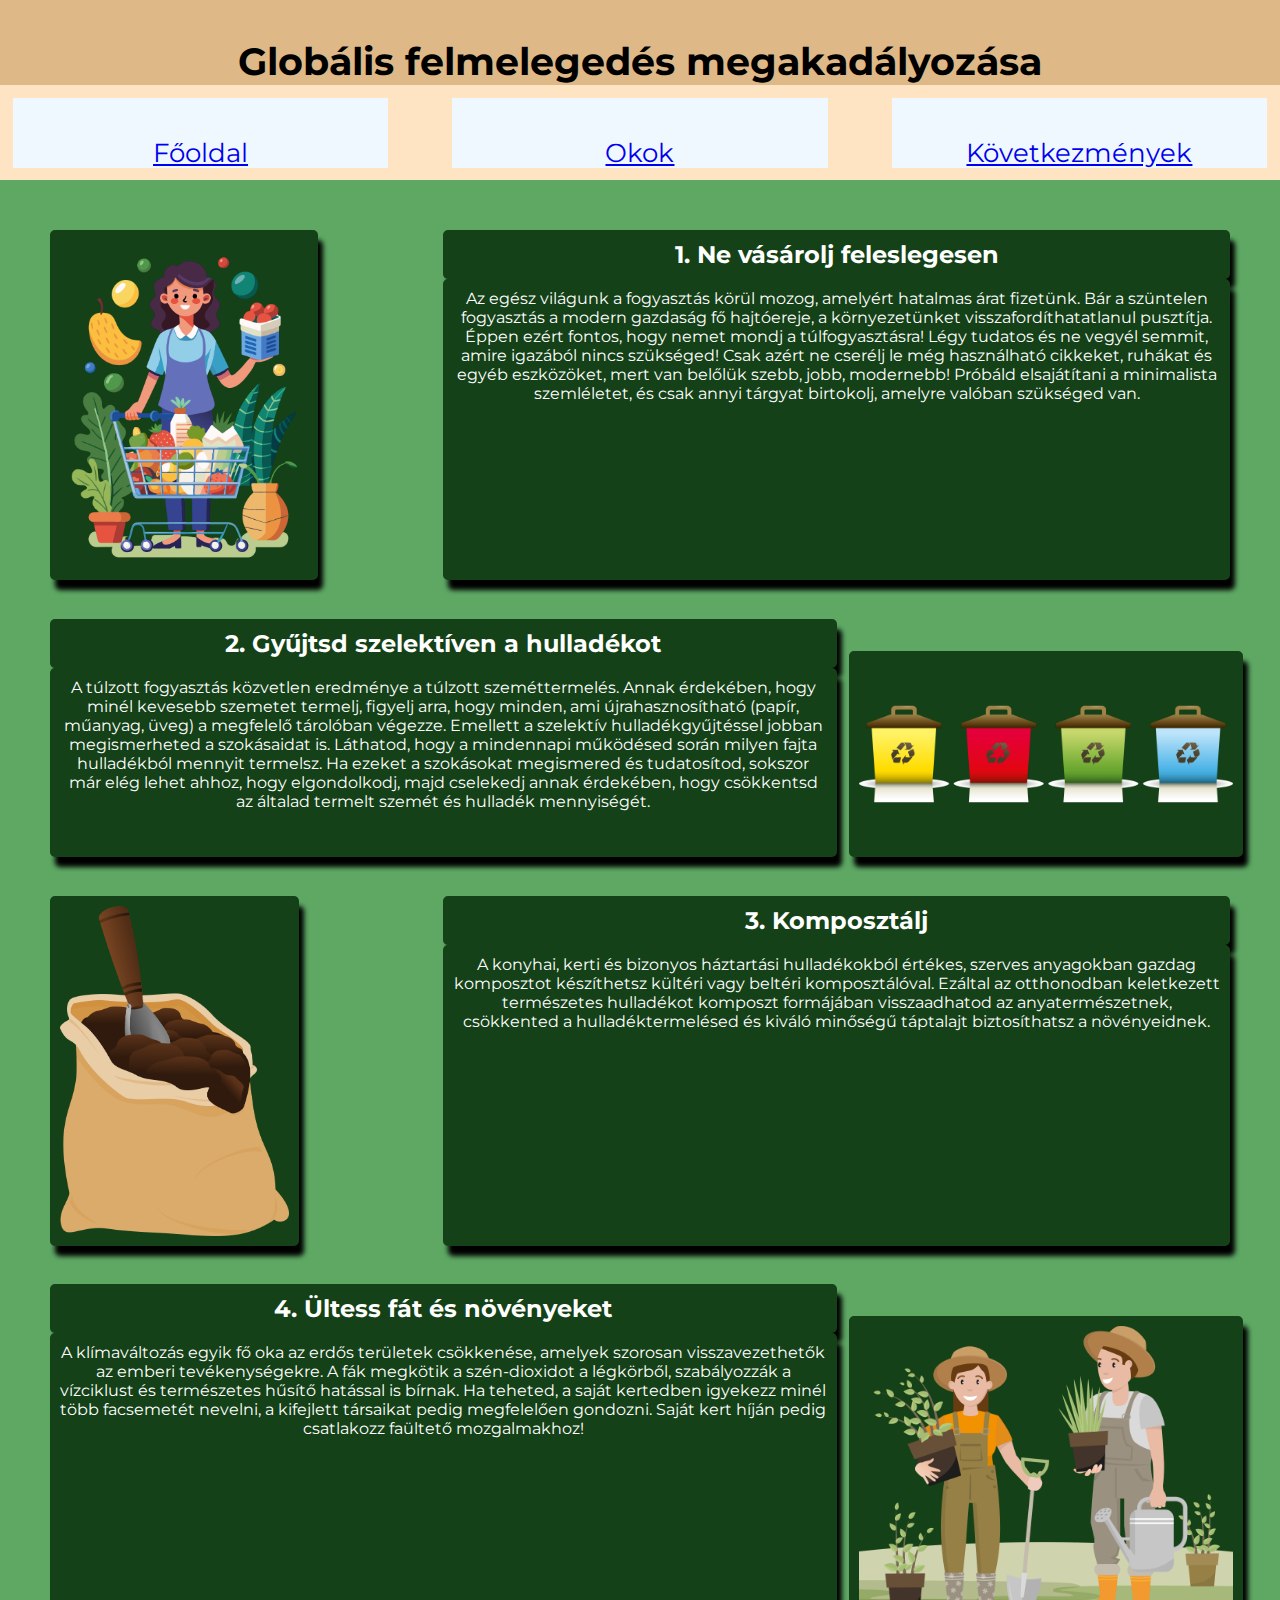
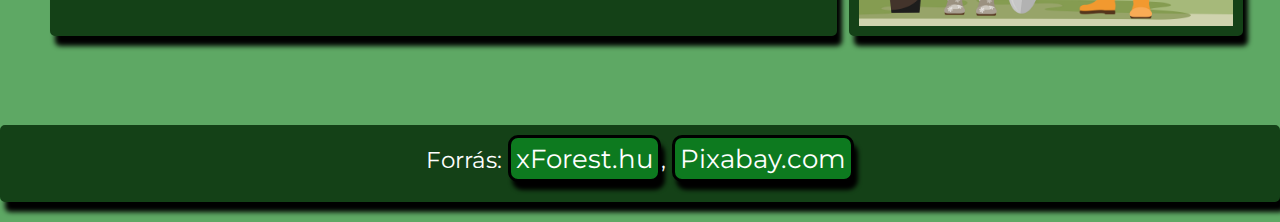
==== commit 25876701: "megelozes.css és html további formázása, b1 kép kicserélése." ====
--- a/megelozes.html
+++ b/megelozes.html
@@ -25,7 +25,7 @@
       <a href="kovetkezmenyek.html">Következmények</a>
     </nav>
     <article>
-      <section id="elso">
+      <section class="elso">
         <h2>1. Ne vásárolj feleslegesen</h2>
         <img src="képek/b1.png" alt="Kép egy tudatos vásárlóról" />
         <p>
@@ -40,7 +40,7 @@
           szükséged van.
         </p>
       </section>
-      <section id="masodik">
+      <section class="masodik">
         <h2>2. Gyűjtsd szelektíven a hulladékot</h2>
         <img src="képek/b2.png" alt="Szelektív kukák" />
         <p>
@@ -55,7 +55,7 @@
           általad termelt szemét és hulladék mennyiségét.
         </p>
       </section>
-      <section id="harmadik">
+      <section class="elso">
         <h2>3. Komposztálj</h2>
         <img src="képek/b3.png" alt="Egy zsák komposztált föld" />
         <p>
@@ -67,7 +67,7 @@
           biztosíthatsz a növényeidnek.
         </p>
       </section>
-      <section id="negyedik">
+      <section class="masodik">
         <h2>4. Ültess fát és növényeket</h2>
         <img src="képek/b4.png" alt="Egy pár akik kertészkednek" />
         <p>
--- a/fostilus.css
+++ b/fostilus.css
@@ -1,8 +1,24 @@
+* {
+    box-sizing: border-box;
+    margin:0;
+    padding:0;
+}
 body {
     font-family: "Montserrat", sans-serif;
     text-align: center;
-    margin: 0
+    margin: 0;
+    background-color: blanchedalmond;
 }
+
+main {
+    display: grid;
+    grid-template-columns: repeat(3, 1fr);
+    grid-template-rows: repeat(10, 10vw);
+    margin: auto;
+    background-color: rgb(94, 168, 100);
+}
+
+
 
 header {
     grid-column: 1 / 4;
@@ -21,44 +37,15 @@
 
 h1 {
     font-size: 3vw;
-}
-
-main {
-    display: grid;
-    grid-template-columns: repeat(3, 1fr);
-    grid-template-rows: repeat(10, 10vh);
-    margin: auto;
-    background-color: rgb(94, 168, 100);
-}
-
-* {
-    box-sizing: border-box;
+    margin: 0;
+    margin-top: 3vw
 }
 
 a {
     background-color: aliceblue;
-    margin: 1vw
-}
-
-#sec1 {
-    grid-row: 1;
-    grid-column: 1 / 4;
-    background-color: blue;
-    row-gap: 1vw;
-}
-
-#sec2 {
-    grid-row: 2;
-    grid-column: 1 / 4;
-    background-color: blue;
-    row-gap: 1vw;
-}
-
-#sec3 {
-    grid-row: 3;
-    grid-column: 1 / 4;
-    background-color: blue;
-    row-gap: 1vw;
+    margin: 1vw;
+    padding-top: 3vw;
+    font-size: 2vw
 }
 
 footer {
@@ -68,18 +55,39 @@
 }
 
 summary {
-    display: grid;
-    grid-template-columns: 1fr 1fr 1fr;
-    grid-template-rows: 1fr 1fr 1fr;
-    row-gap: 1vw;
+    grid-gap: 1vw;
     grid-column: 1 / 4;
     grid-row: 3 / 4;
 }
 
+section {
+    display: grid;
+}
+
+.paratlan article {
+    display: grid;
+    grid-template-columns: 1fr 2fr;
+}
+
+.paros article {
+    display: grid;
+    grid-template-columns: 2fr 1fr;
+
+    
+}
+
+footer {
+    color: white;
+}
+
 footer p {
-    text-align: left;
+    font-size: 1.8vw;
+    text-align: center;
 }
 
 footer a {
+    display: inline-block;
     text-align: right;
+    margin: 0;
+    padding: 0;
 }--- a/megelozes.css
+++ b/megelozes.css
@@ -1,12 +1,123 @@
 body {
     margin: auto;
+    background-color: burlywood;
+}
+
+h2, p, img {
+    background-color: rgb(20, 65, 23);
+    border: solid 10px rgb(20, 65, 23);
+    border-radius: 5px;
+    color: #ffffff;
+    box-shadow: 5px 10px 5px black;
+}
+
+article{
+    background-color: rgb(94, 168, 100);
+    padding: 50px;
+}
+
+footer {
+    background-color: rgb(94, 168, 100);
+}
+
+section {
+    margin-bottom: 3vw;
 }
 
 * {
     box-sizing: border-box;
-    border: 1px solid red;
 }
 
 img {
-    max-width: 90vw;
+    max-width: 100%;
+}
+
+.elso {
+    display: grid;
+    grid-template-columns: 1fr 2fr;
+    grid-template-rows: auto 1fr;
+    grid-template-areas:
+    'eimg eh2'
+    'eimg ep';
+}
+
+.elso h2 {
+    grid-area: eh2;
+}
+
+.elso img {
+    grid-area: eimg;
+    max-height: 350px;
+}
+
+.elso p {
+    grid-area: ep;
+}
+
+.masodik {
+    display: grid;
+    grid-template-columns: 2fr 1fr;
+    grid-template-rows: auto 1fr;
+    grid-template-areas:
+    'mh2 mimg'
+    'mp mimg';
+}
+
+.masodik h2 {
+    grid-area: mh2;
+}
+
+.masodik img {
+    grid-area: mimg;
+    margin-left: 1vw;
+    margin-top: 2.5vw;
+}
+
+.masodik p {
+    grid-area: mp;
+}
+
+footer p {
+    margin: 0;
+    margin-bottom: 10px;
+    padding-bottom: 10px;
+}
+
+footer {
+    padding-bottom: 10px;
+}
+
+footer a {
+    text-align: right;
+    background-color: rgb(13, 122, 31);
+    border: solid 3px rgb(0, 0, 0);
+    padding: 5px;
+    border-radius: 10px;
+    color: #ffffff;
+    text-decoration: none;
+    box-shadow: 4px 8px 4px black;
+}
+
+footer a:hover {
+    background-color: rgb(14, 218, 48);;
+}
+
+@media screen and (max-width:785px){
+    .elso {
+        grid-template-columns: repeat(5, 1fr);
+        grid-template-rows: repeat(3, 1fr);
+        grid-template-areas:
+        'eimg eh2 eh2 eh2 eh2'
+        'ep ep ep ep ep'
+        'ep ep ep ep ep'
+    }
+    .masodik {
+        grid-template-columns: repeat(5, 1fr);
+        grid-template-rows: repeat(3, 1fr);
+        grid-template-areas:
+        'mh2 mh2 mh2 mh2 mimg'
+        'mp mp mp mp mp'
+        'mp mp mp mp mp'
+    }
+    
 }